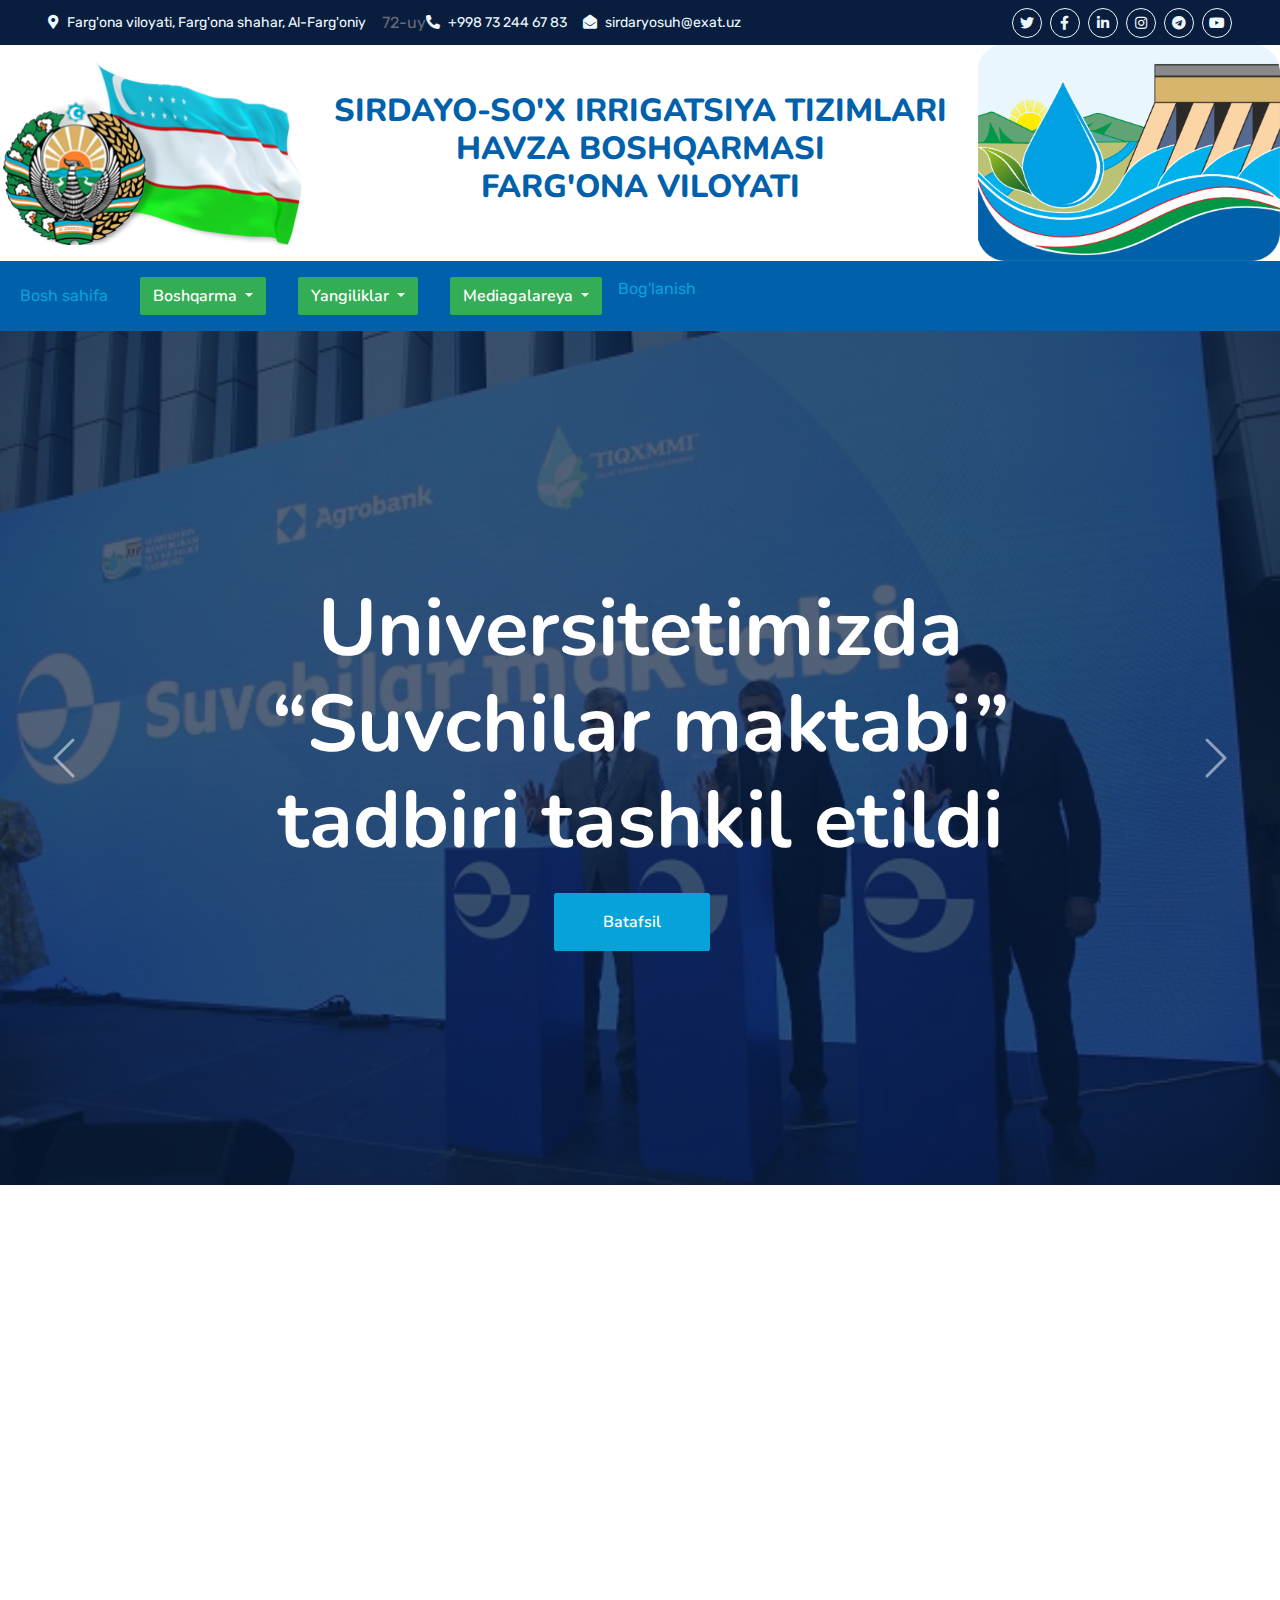
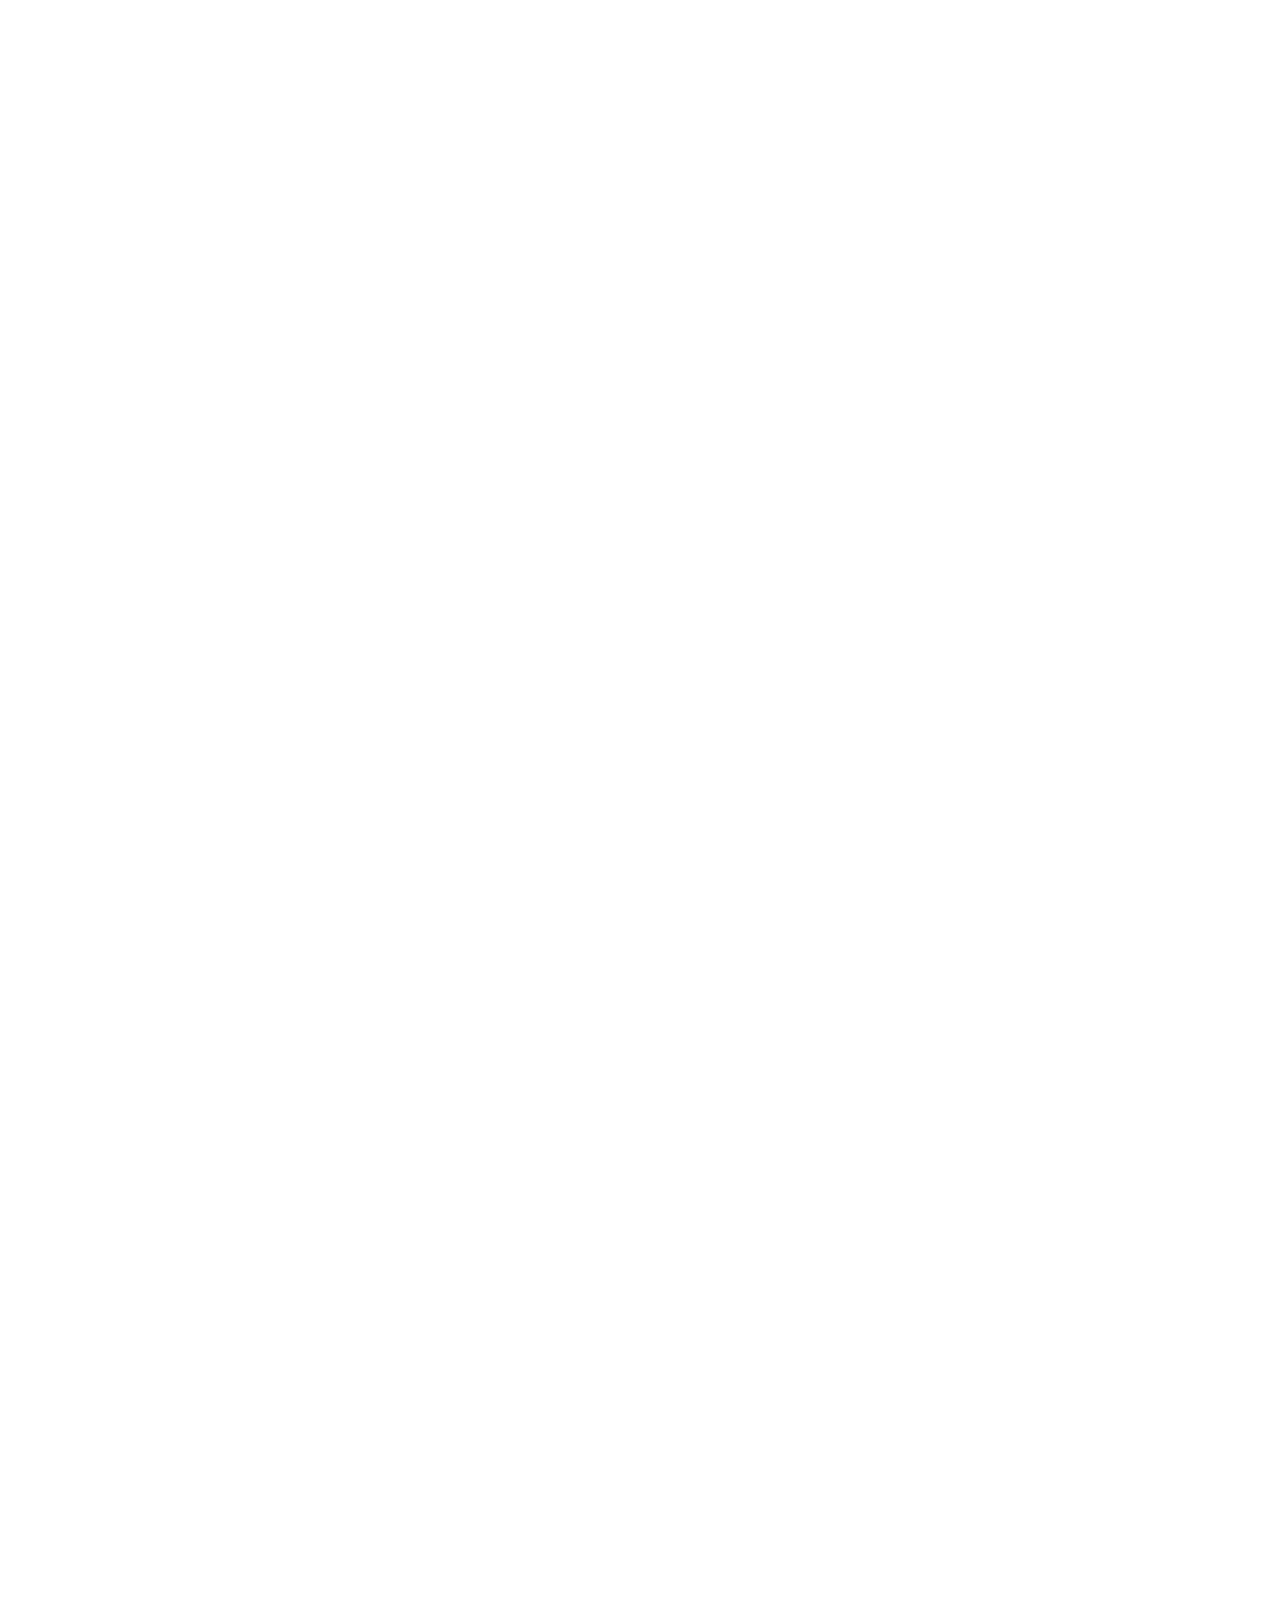
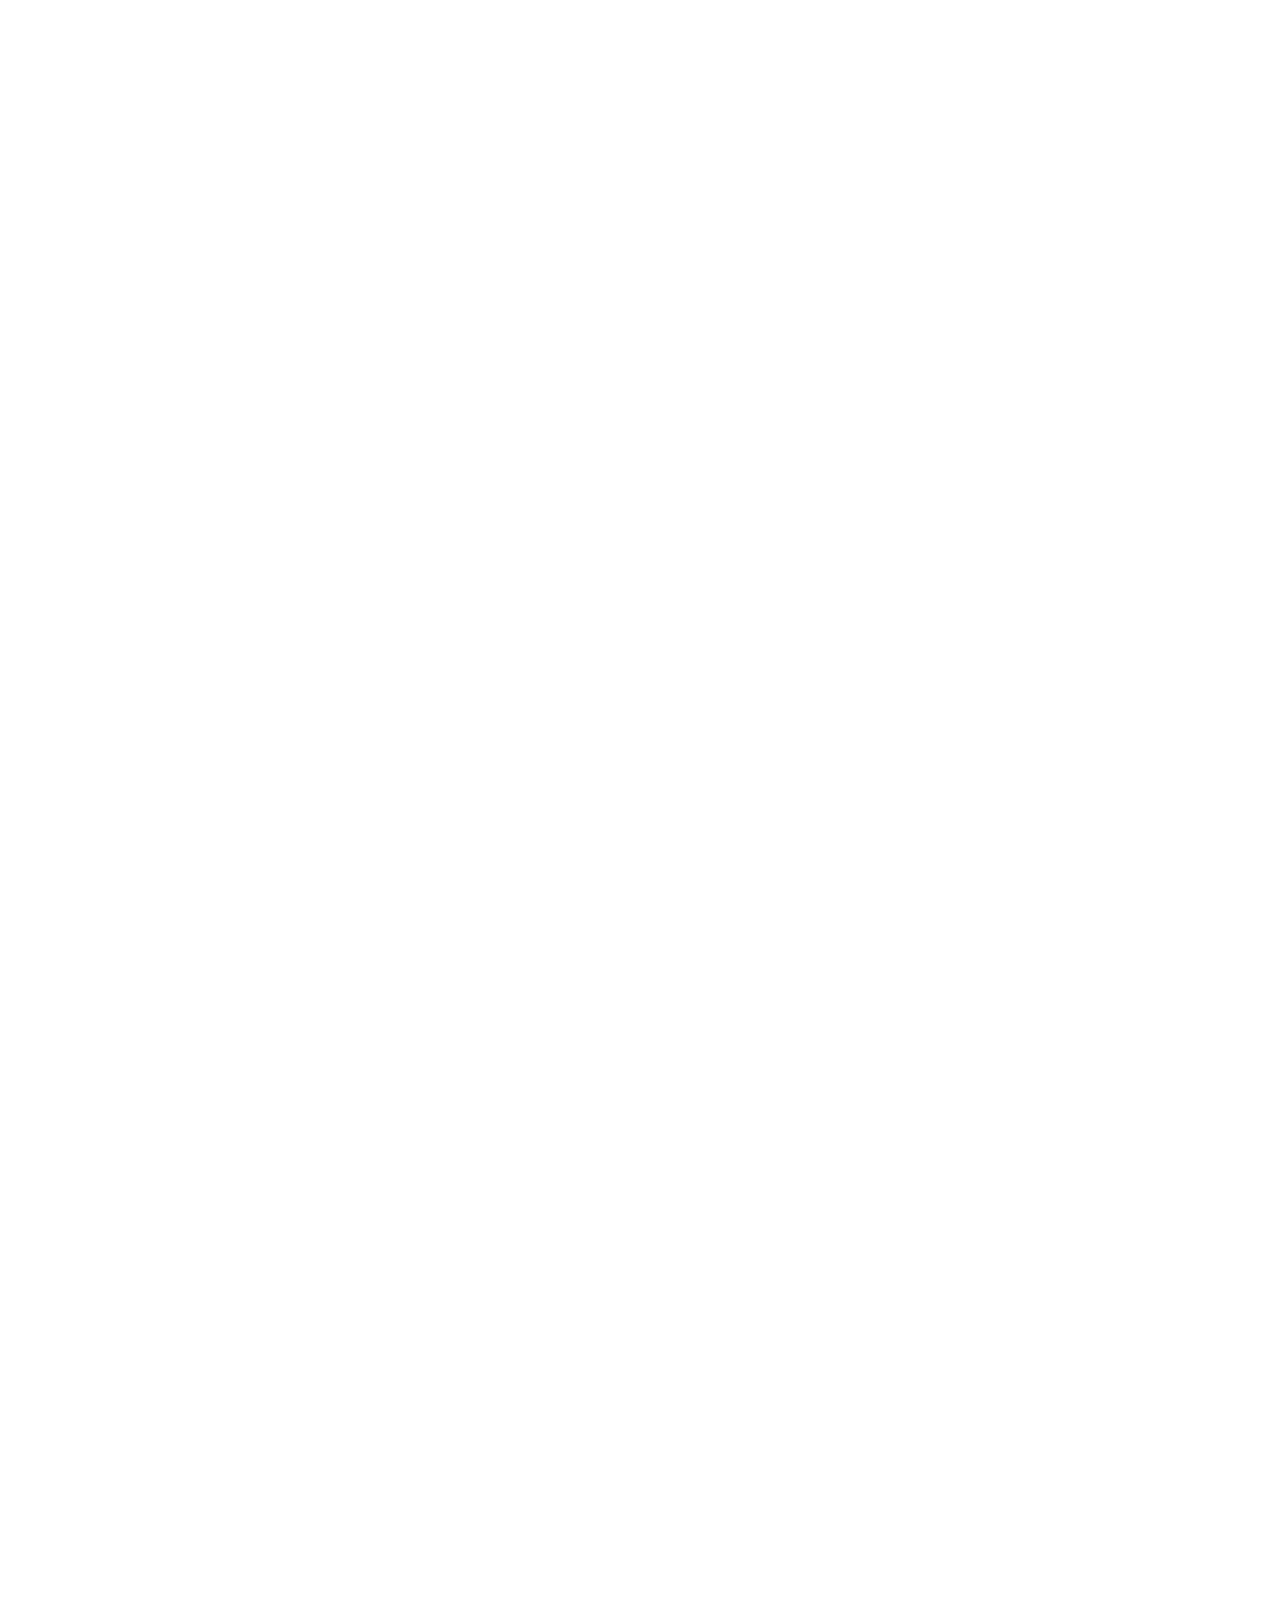
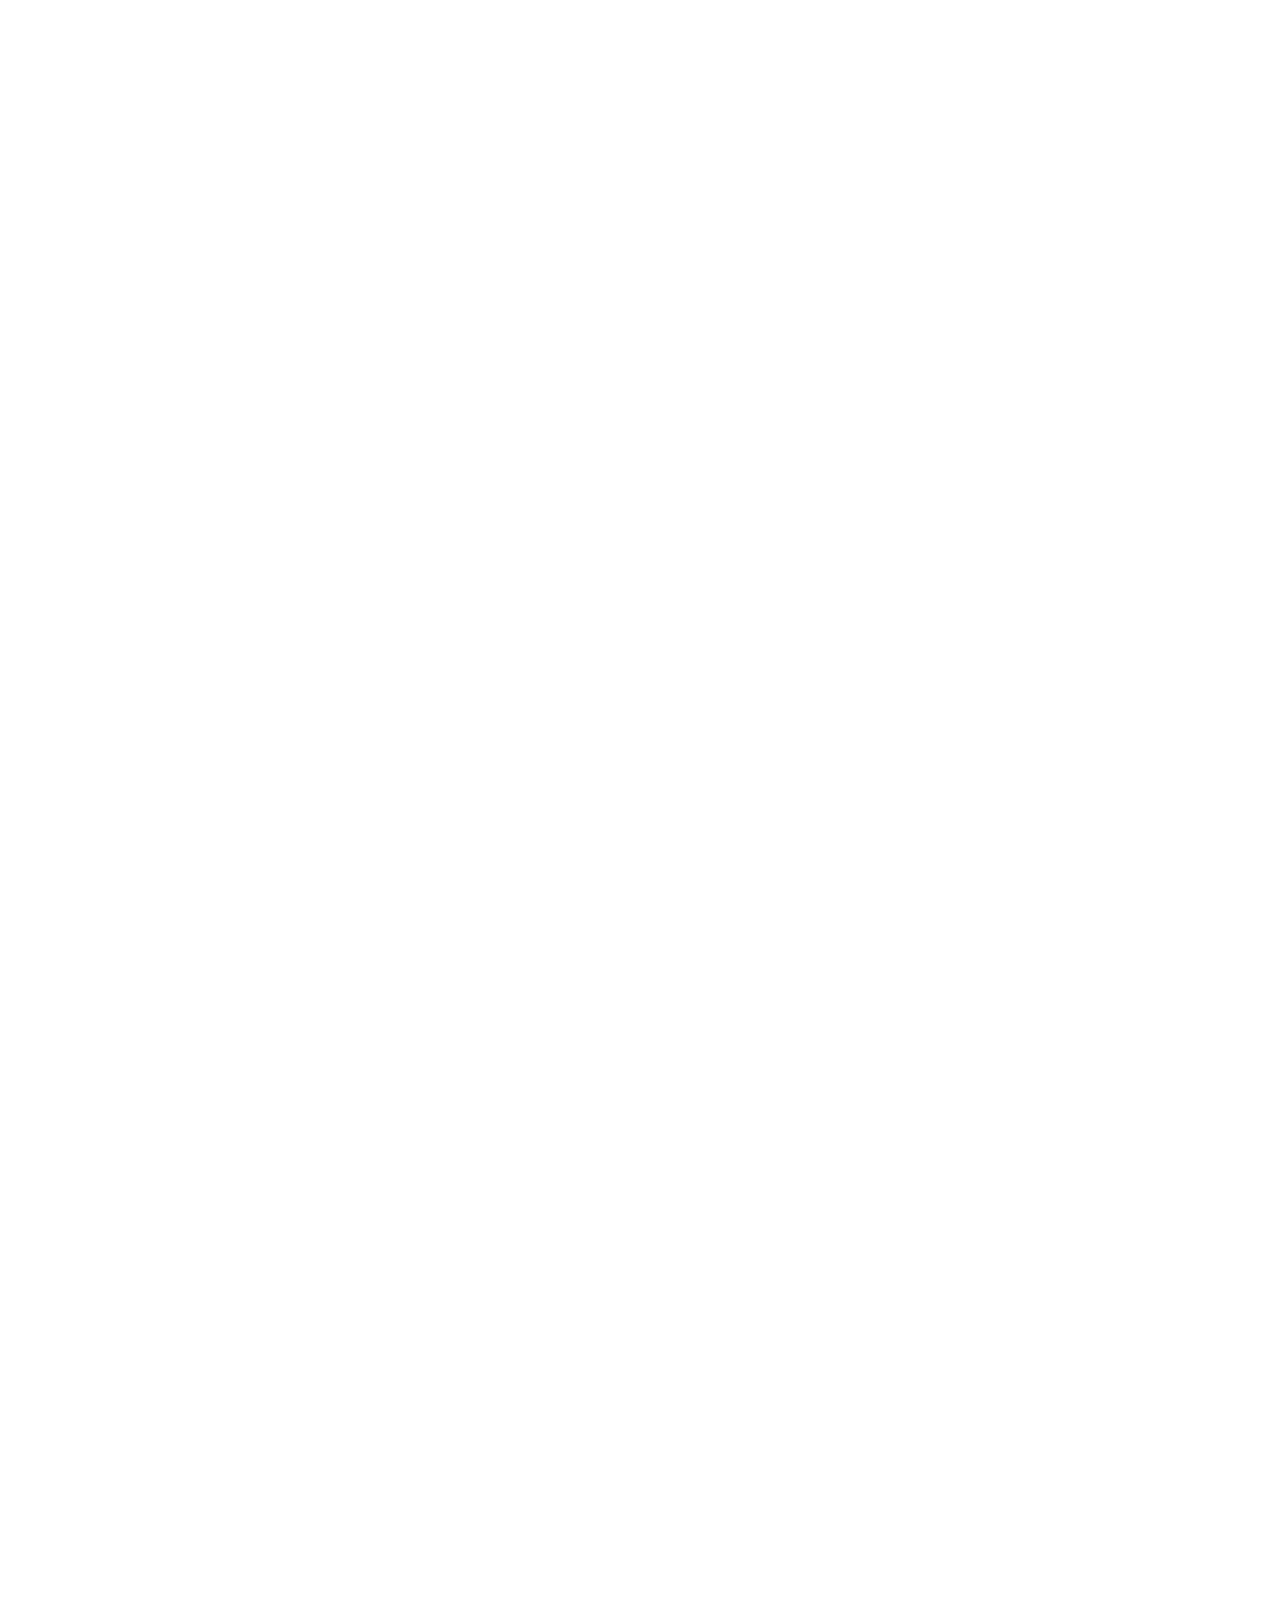
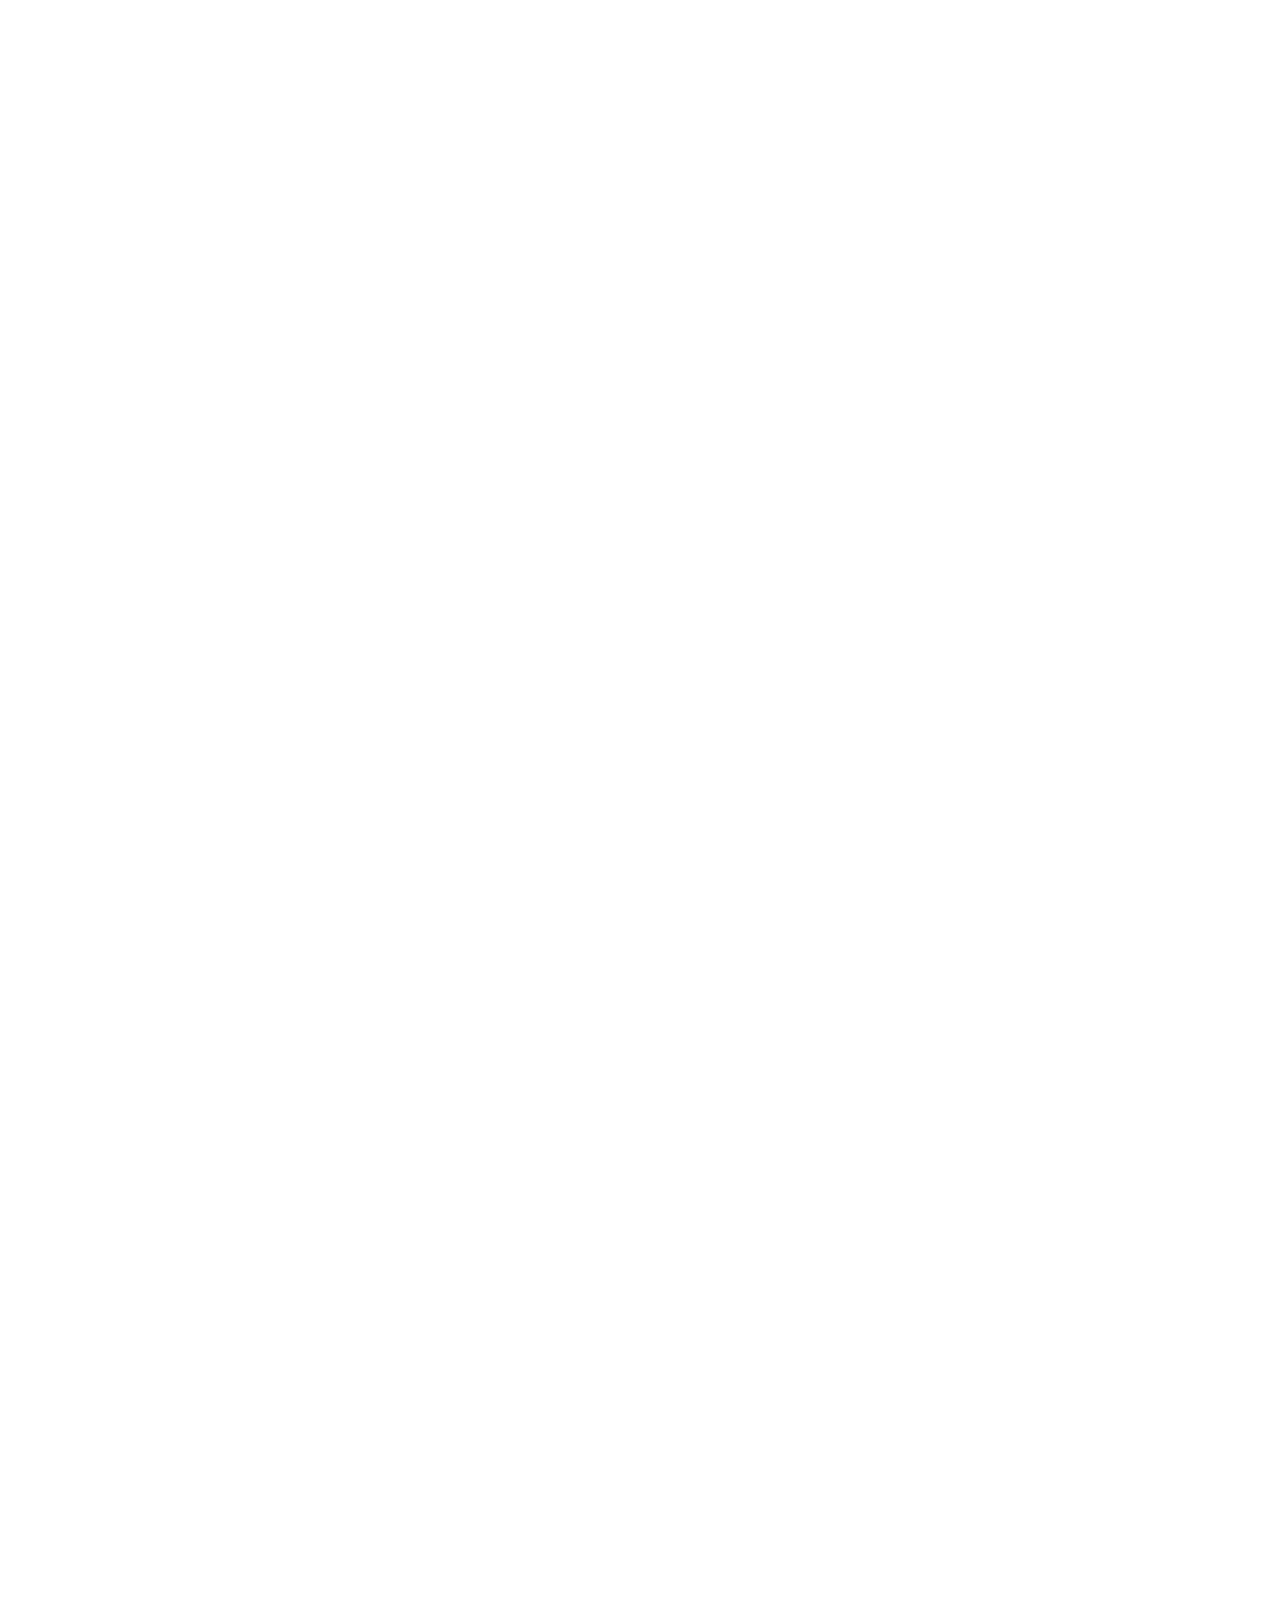
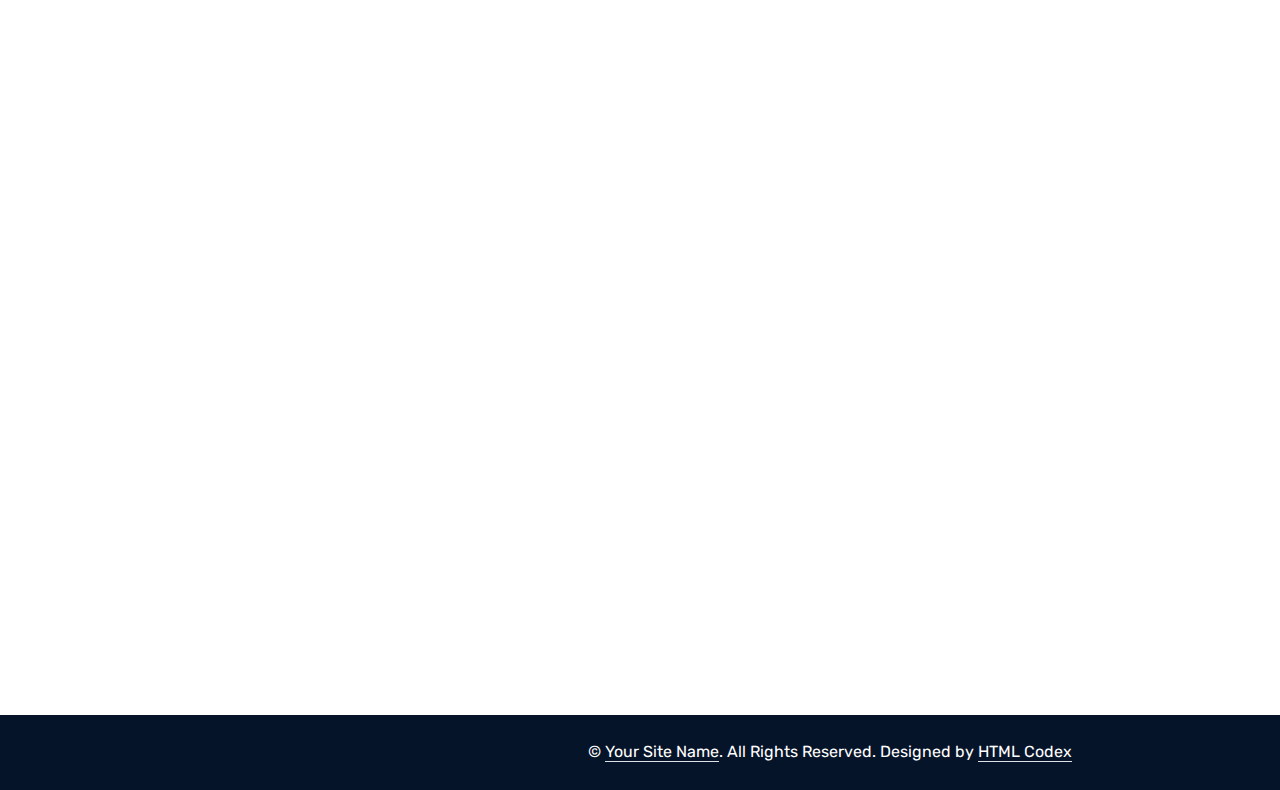
==== index.html @ 41206546 "first upload project files" ====
<!DOCTYPE html>
<html lang="en">

<head>
    <meta charset="utf-8">
    <title>Sirdaryo-So'x ITXB</title>
    <meta content="width=device-width, initial-scale=1.0" name="viewport">
    <meta content="Free HTML Templates" name="keywords">
    <meta content="Free HTML Templates" name="description">

    <!-- Favicon -->
    <link href="img/favicon.ico" rel="icon">

    <!-- Google Web Fonts -->
    <link rel="preconnect" href="https://fonts.googleapis.com">
    <link rel="preconnect" href="https://fonts.gstatic.com" crossorigin>
    <link
        href="https://fonts.googleapis.com/css2?family=Nunito:wght@400;600;700;800&family=Rubik:wght@400;500;600;700&display=swap"
        rel="stylesheet">

    <!-- Icon Font Stylesheet -->
    <link href="https://cdnjs.cloudflare.com/ajax/libs/font-awesome/5.10.0/css/all.min.css" rel="stylesheet">
    <link href="https://cdn.jsdelivr.net/npm/bootstrap-icons@1.4.1/font/bootstrap-icons.css" rel="stylesheet">

    <!-- Libraries Stylesheet -->
    <link href="lib/owlcarousel/assets/owl.carousel.min.css" rel="stylesheet">
    <link href="lib/animate/animate.min.css" rel="stylesheet">

    <!-- Customized Bootstrap Stylesheet -->
    <link href="css/bootstrap.min.css" rel="stylesheet">

    <!-- Template Stylesheet -->
    <link href="css/style.css" rel="stylesheet">
    <link rel="stylesheet" href="./css/extra.css">
</head>

<body>
    <!-- Spinner Start -->
    <div id="spinner"
        class="show bg-white position-fixed translate-middle w-100 vh-100 top-50 start-50 d-flex align-items-center justify-content-center">
        <div class="spinner"></div>
    </div>
    <!-- Spinner End -->


    <!-- Topbar Start -->
    <div class="container-fluid bg-dark px-5 d-none d-lg-block">
        <div class="row gx-0">
            <div class="col-lg-8 text-center text-lg-start mb-2 mb-lg-0">
                <div class="d-inline-flex align-items-center" style="height: 45px;">
                    <small class="me-3 text-light"><i class="fa fa-map-marker-alt me-2"></i>Farg'ona viloyati, Farg'ona
                        shahar, Al-Farg'oniy </small> 72-uy<small class="me-3 text-light"><i
                            class="fa fa-phone-alt me-2"></i>+998 73 244 67 83</small>
                    <small class="text-light"><i class="fa fa-envelope-open me-2"></i>sirdaryosuh@exat.uz</small>
                </div>
            </div>
            <div class="col-lg-4 text-center text-lg-end">
                <div class="d-inline-flex align-items-center" style="height: 45px;">
                    <a class="btn btn-sm btn-outline-light btn-sm-square rounded-circle me-2" href=""><i
                            class="fab fa-twitter fw-normal"></i></a>
                    <a class="btn btn-sm btn-outline-light btn-sm-square rounded-circle me-2" href=""><i
                            class="fab fa-facebook-f fw-normal"></i></a>
                    <a class="btn btn-sm btn-outline-light btn-sm-square rounded-circle me-2" href=""><i
                            class="fab fa-linkedin-in fw-normal"></i></a>
                    <a class="btn btn-sm btn-outline-light btn-sm-square rounded-circle me-2" href=""><i
                            class="fab fa-instagram fw-normal"></i></a>
                    <a class="btn btn-sm btn-outline-light btn-sm-square rounded-circle me-2" href=""><i
                            class="fab fa-telegram fw-normal"></i></a>
                    <a class="btn btn-sm btn-outline-light btn-sm-square rounded-circle" href=""><i
                            class="fab fa-youtube fw-normal"></i></a>

                </div>
            </div>
        </div>
    </div>
    <!-- Topbar End -->


    <!-- Navbar & Carousel Start -->
    <div class="container-fluid position-relative p-0">
        <div class="kirish row align-items-center">
            <img src="./img/flag_gerb_uz.png" class="logo-img col-2 col-md-3" alt="">
            <a class="col-8 col-md-6  d-flex justify-content-center align-items-center text-center h2 fw-bold "
                href="#">SIRDAYO-SO'X IRRIGATSIYA TIZIMLARI HAVZA BOSHQARMASI <br> FARG'ONA VILOYATI</a>
            <img src="./img/logo2.png" class="col-2 col-md-3" alt="">
        </div>
        <nav class="navbar navbar-expand-lg text-bg-dark">
            <div class="container-fluid">
                <button class="navbar-toggler text-bg-dark" type="button" data-bs-toggle="collapse"
                    data-bs-target="#navbarSupportedContent" aria-controls="navbarSupportedContent"
                    aria-expanded="false" aria-label="Toggle navigation">
                    <span class="navbar-toggler-icon text-bg-primary z-4"></span>
                </button>
                <div class="collapse navbar-collapse" id="navbarSupportedContent">
                    <ul class="navbar-nav justify-content-center me-auto mb-2 mb-lg-0">
                        <li class="nav-item  d-flex justify-content-center">
                            <a class="nav-link active  d-flex justify-content-center align-items-center"
                                aria-current="page" href="#">Bosh sahifa</a>
                        </li>
                        <li class="nav-item  d-flex align-items-center">
                            <a class="nav-link " href="#">
                                <div class="dropdown">
                                    <button class="btn btn-secondary dropdown-toggle" type="button"
                                        data-bs-toggle="dropdown" aria-expanded="false">
                                        Boshqarma
                                    </button>
                                    <ul class="dropdown-menu">
                                        <li><a class="dropdown-item" href="#">Boshqarma haqida</a></li>
                                        <li><a class="dropdown-item" href="#">Rahbariyat</a></li>
                                        <li><a class="dropdown-item" href="#">Boshqarma nizomi</a></li>
                                        <li><a class="dropdown-item" href="#">Tizim tashkilotlari</a></li>
                                    </ul>
                                </div>
                            </a>
                        </li>
                        <li class="nav-item  d-flex align-items-center">
                            <a class="nav-link " href="#">
                                <div class="dropdown">
                                    <button class="btn btn-secondary dropdown-toggle" type="button"
                                        data-bs-toggle="dropdown" aria-expanded="false">
                                        Yangiliklar
                                    </button>
                                    <ul class="dropdown-menu">
                                        <li><a class="dropdown-item" href="#">Axborot xizmati</a></li>
                                        <li><a class="dropdown-item" href="#">E'lonlar</a></li>

                                    </ul>
                                </div>
                            </a>
                        </li>
                        <li class="nav-item  d-flex align-items-center">
                            <a class="nav-link " href="#">
                                <div class="dropdown">
                                    <button class="btn btn-secondary dropdown-toggle" type="button"
                                        data-bs-toggle="dropdown" aria-expanded="false">
                                        Mediagalareya
                                    </button>
                                    <ul class="dropdown-menu">
                                        <li><a class="dropdown-item" href="#">Fotolar</a></li>
                                        <li><a class="dropdown-item" href="#">Videolar</a></li>
                                    </ul>
                                </div>
                            </a>
                        </li>

                        <li class="nav-item">
                            <a class="nav-link boglanish" data-bs-toggle="modal"
                                data-bs-target="#staticBackdrop">Bog'lanish</a>
                        </li>
                    </ul>
                    <!-- <form class="d-flex" role="search">
                  <input class="form-control me-2" type="search" placeholder="Search" aria-label="Search">
                  <button class="btn btn-outline-success" type="submit">Search</button>
                </form> -->
                </div>
            </div>
        </nav>
        <!-- Modal -->
        <div class="modal fade" id="staticBackdrop" data-bs-backdrop="static" data-bs-keyboard="false" tabindex="-1"
            aria-labelledby="staticBackdropLabel" aria-hidden="true">
            <div class="modal-dialog">
                <div class="modal-content">
                    <div class="modal-header">
                        <h1 class="modal-title fs-5" id="staticBackdropLabel">Malumot katakchalarini to'ldiring</h1>
                        <button type="button" class="btn-close" data-bs-dismiss="modal" aria-label="Close"></button>
                    </div>
                    <div class="modal-body">
                        <form>
                            <div class="fio mb-2">
                                <label for="fio" class="form-label">Ism, Familiyangiz</label>
                                <input type="text" name="fio" id="fio" class="form-control" placeholder="Alisher Nabiyev" required>
                            </div>
                            <div class="tel mb-2">
                                <label for="tel" class="form-label">Telefon nomer</label>
                                <input type="tel" name="tel" id="tel" class="form-control" placeholder="998901234567" required>
                            </div>
                            <div class="izoh mb-2">
                                <label for="izoh" class="form-label">Talab va takliflaringizni kiriting</label>
                                <textarea name="izoh" id="izoh" class="form-control" cols="30" rows="10"></textarea>
                            </div>
                        </form>
                    </div>
                    <div class="modal-footer">
                        <button type="button" class="btn btn-secondary" data-bs-dismiss="modal">Rad etish </button>
                        <button type="submit" class="btn btn-primary" data-bs-dismiss="modal">Jo'natish</button>
                    </div>
                </div>
            </div>
        </div>

        <div id="header-carousel" class="carousel slide carousel-fade" data-bs-ride="carousel">
            <div class="carousel-inner">
                <div class="carousel-item active">
                    <img class="w-100" src="img/banner4.jpg" alt="Image">
                    <div class="carousel-caption d-flex flex-column align-items-center justify-content-center">
                        <div class="p-3" style="max-width: 900px;">
                            <h5 class="text-white text-uppercase mb-3 animated slideInDown"></h5>
                            <h3 class="display-1 text-white mb-md-4 animated zoomIn">Universitetimizda “Suvchilar maktabi” tadbiri tashkil etildi</h3>
                            <a href="https://tiiame.uz/oz/content/universitetimizda-suvchilar-maktabi-tadbiri-tashkil-etildi" class="btn btn-primary py-md-3 px-md-5 me-3 animated slideInLeft">
                                Batafsil</a>
                            
                        </div>
                    </div>
                </div>
                <div class="carousel-item">
                    <img class="w-100" src="img/banner5.jpg" alt="Image">
                    <div class="carousel-caption d-flex flex-column align-items-center justify-content-center">
                        <div class="p-3" style="max-width: 900px;">
                            <h5 class="text-white text-uppercase mb-3 animated slideInDown"></h5>
                            <h3 class="display-1 text-white mb-md-4 animated zoomIn">Toshkent viloyatida “Suvchilar maktabi” loyihasiga bag‘ishlangan matbuot anjumani va press-tur bo‘lib o‘tdi</h3>
                            <a href="https://daryo.uz/2023/10/05/toshkent-viloyatida-suvchilar-maktabi-loyihasiga-bagishlangan-matbuot-anjumani-va-press-tur-bolib-otdi" class="btn btn-primary py-md-3 px-md-5 me-3 animated slideInLeft">
                                Batafsil</a>
                            
                        </div>
                    </div>
                </div>
                <div class="carousel-item">
                    <img class="w-100" src="img/yashilmakon.png" alt="Image">
                    <div class="carousel-caption d-flex flex-column align-items-center justify-content-center">
                        <div class="p-3" style="max-width: 900px;">
                            <h5 class="text-white text-uppercase mb-3 animated slideInDown"></h5>
                            <h3 class="display-1 text-white mb-md-4 animated zoomIn"></h3>
                            <a href="https://milliyofis.uz/newsShow/155" class="btn btn-primary py-md-3 px-md-5 me-3 animated slideInLeft">
                                Batafsil</a>
                            
                        </div>
                    </div>
                </div>
                
            </div>
            <button class="carousel-control-prev" type="button" data-bs-target="#header-carousel" data-bs-slide="prev">
                <span class="carousel-control-prev-icon" aria-hidden="true"></span>
                <span class="visually-hidden">Previous</span>
            </button>
            <button class="carousel-control-next" type="button" data-bs-target="#header-carousel" data-bs-slide="next">
                <span class="carousel-control-next-icon" aria-hidden="true"></span>
                <span class="visually-hidden">Next</span>
            </button>
        </div>
    </div>
    <!-- Navbar & Carousel End -->


    <!-- Full Screen Search Start -->
    <div class="modal fade" id="searchModal" tabindex="-1">
        <div class="modal-dialog modal-fullscreen">
            <div class="modal-content" style="background: rgba(9, 30, 62, .7);">
                <div class="modal-header border-0">
                    <button type="button" class="btn bg-white btn-close" data-bs-dismiss="modal"
                        aria-label="Close"></button>
                </div>
                <div class="modal-body d-flex align-items-center justify-content-center">
                    <div class="input-group" style="max-width: 600px;">
                        <input type="text" class="form-control bg-transparent border-primary p-3"
                            placeholder="Type search keyword">
                        <button class="btn btn-primary px-4"><i class="bi bi-search"></i></button>
                    </div>
                </div>
            </div>
        </div>
    </div>
    <!-- Full Screen Search End -->


    <!-- Facts Start -->
    <div class="container-fluid facts py-5 pt-lg-0">
        <div class="container py-5 pt-lg-0">
            <div class="row gx-0">
                <div class="col-lg-4 wow zoomIn" data-wow-delay="0.1s">
                    <div class="bg-primary shadow d-flex align-items-center justify-content-center p-4"
                        style="height: 150px;">
                        <div class="bg-white d-flex align-items-center justify-content-center rounded mb-2"
                            style="width: 60px; height: 60px;">
                            <i class="fa fa-users text-primary"></i>
                        </div>
                        <div class="ps-4">
                            <h5 class="text-white mb-0">Xodimlar</h5>
                            <h1 class="text-white mb-0" data-toggle="counter-up">654</h1>
                        </div>
                    </div>
                </div>
                <div class="col-lg-4 wow zoomIn" data-wow-delay="0.3s">
                    <div class="bg-light shadow d-flex align-items-center justify-content-center p-4"
                        style="height: 150px;">
                        <div class="bg-primary d-flex align-items-center justify-content-center rounded mb-2"
                            style="width: 60px; height: 60px;">
                            <i class="fa fa-check text-white"></i>
                        </div>
                        <div class="ps-4">
                            <h5 class="text-primary mb-0">Tashkilotlar va tumanlar</h5>
                            <h1 class="mb-0" data-toggle="counter-up">19</h1>
                        </div>
                    </div>
                </div>
                <div class="col-lg-4 wow zoomIn" data-wow-delay="0.6s">
                    <div class="bg-primary shadow d-flex align-items-center justify-content-center p-4"
                        style="height: 150px;">
                        <div class="bg-white d-flex align-items-center justify-content-center rounded mb-2"
                            style="width: 60px; height: 60px;">
                            <i class="fa fa-award text-primary"></i>
                        </div>
                        <div class="ps-4">
                            <h5 class="text-white mb-0">Ko'rib chiqilgan murojatlar</h5>
                            <h1 class="text-white mb-0" data-toggle="counter-up">345</h1>
                        </div>
                    </div>
                </div>
            </div>
        </div>
    </div>
    <!-- Facts Start -->


    <!-- About Start -->
    <div class="container-fluid py-5 wow fadeInUp" data-wow-delay="0.1s">
        <div class="container py-5">
            <div class="row g-5">
                <div class="col-lg-7">
                    <div class="section-title position-relative pb-3 mb-5">
                        <h5 class="fw-bold text-primary text-uppercase">Biz haqimizda</h5>
                        <h1 class="mb-0">O'ZBEKISTON RESPUBLIKASI SUV XO'JALIGI VAZIRLIGI SIRDARYO-SO'X IRRIGATSIYA TIZIMLARI HAVZA BOSHQARMASI FARG'ONA VILOYATI</h1>
                    </div>
                    <p class="mb-4">Sirdaryo-So‘x irrigatsiya tizimlari havza boshqarmasi

                        Boshliq: Tursunov Faxriddin Sultonovich
                        
                        Telefon: (73) 244-67-86
                        
                        E-mail: fv.havza@minwater.uz
                        
                        Qabul kunlari: har dushanba kuni soat 10:00 dan 12:00 gacha
                        
                        Manzil: Farg‘ona sh., Al-Farg‘oniy k., 72-uy
                        </p>
                    <div class="row g-0 mb-3">
                        <div class="col-sm-6 wow zoomIn" data-wow-delay="0.2s">
                            <h5 class="mb-3"><i class="fa fa-check text-primary me-3"></i>
                                <b>Ish kunlari</b>
                                <br>
                                <span>Dushanba-Juma</span>
                            </h5>
                            <h5 class="mb-3"><i class="fa fa-check text-primary me-3"></i>
                                <b>Ish vaqti</b>
                                <br>
                                <span>8:00-17:00</span>

                            </h5>
                        </div>
                        <div class="col-sm-6 wow zoomIn" data-wow-delay="0.4s">
                            <h5 class="mb-3"><i class="fa fa-check text-primary me-3"></i>
                                <b>Tushlik vaqti</b>
                                <br>
                                <span>12:00-13:00</span>
                            </h5>
                            <h5 class="mb-3"><i class="fa fa-check text-primary me-3"></i>
                                <b>Dam olish kunlari</b>
                                <br>
                                <span>Shanba, Yakshanba</span>
                            </h5>
                        </div>
                    </div>
                    <div class="d-flex align-items-center mb-4 wow fadeIn" data-wow-delay="0.6s">
                        <div class="bg-primary d-flex align-items-center justify-content-center rounded"
                            style="width: 60px; height: 60px;">
                            <i class="fa fa-phone-alt text-white"></i>
                        </div>
                        <div class="ps-4">
                            <h5 class="mb-2">Murojat uchun telefon</h5>
                            <h4 class="text-primary mb-0">+998 (73) 244-67-86</h4>
                        </div>
                    </div>
                    <a href="quote.html" class="btn btn-primary py-3 px-5 mt-3 wow zoomIn" data-bs-toggle="modal"
                    data-bs-target="#staticBackdrop" data-wow-delay="0.9s">Murojatlarni yo'llash</a>
                </div>
                <div class="col-lg-5" style="min-height: 500px;">
                    <div class="position-relative h-100">
                        <img class="position-absolute w-100 h-100 rounded wow zoomIn" data-wow-delay="0.9s"
                            src="img/irrigatsiya.webp" style="object-fit: cover;">
                    </div>
                </div>
            </div>
        </div>
    </div>
    <!-- About End -->


    <!-- Features Start -->
    <div class="container-fluid py-5 wow fadeInUp" data-wow-delay="0.1s">
        <div class="container py-5">
            <div class="section-title text-center position-relative pb-3 mb-5 mx-auto" style="max-width: 600px;">
                <h5 class="fw-bold text-primary text-uppercase">Why Choose Us</h5>
                <h1 class="mb-0">We Are Here to Grow Your Business Exponentially</h1>
            </div>
            <div class="row g-5">
                <div class="col-lg-4">
                    <div class="row g-5">
                        <div class="col-12 wow zoomIn" data-wow-delay="0.2s">
                            <div class="bg-primary rounded d-flex align-items-center justify-content-center mb-3"
                                style="width: 60px; height: 60px;">
                                <i class="fa fa-cubes text-white"></i>
                            </div>
                            <h4>Best In Industry</h4>
                            <p class="mb-0">Magna sea eos sit dolor, ipsum amet lorem diam dolor eos et diam dolor</p>
                        </div>
                        <div class="col-12 wow zoomIn" data-wow-delay="0.6s">
                            <div class="bg-primary rounded d-flex align-items-center justify-content-center mb-3"
                                style="width: 60px; height: 60px;">
                                <i class="fa fa-award text-white"></i>
                            </div>
                            <h4>Award Winning</h4>
                            <p class="mb-0">Magna sea eos sit dolor, ipsum amet lorem diam dolor eos et diam dolor</p>
                        </div>
                    </div>
                </div>
                <div class="col-lg-4  wow zoomIn" data-wow-delay="0.9s" style="min-height: 350px;">
                    <div class="position-relative h-100">
                        <img class="position-absolute w-100 h-100 rounded wow zoomIn" data-wow-delay="0.1s"
                            src="img/feature.jpg" style="object-fit: cover;">
                    </div>
                </div>
                <div class="col-lg-4">
                    <div class="row g-5">
                        <div class="col-12 wow zoomIn" data-wow-delay="0.4s">
                            <div class="bg-primary rounded d-flex align-items-center justify-content-center mb-3"
                                style="width: 60px; height: 60px;">
                                <i class="fa fa-users-cog text-white"></i>
                            </div>
                            <h4>Professional Staff</h4>
                            <p class="mb-0">Magna sea eos sit dolor, ipsum amet lorem diam dolor eos et diam dolor</p>
                        </div>
                        <div class="col-12 wow zoomIn" data-wow-delay="0.8s">
                            <div class="bg-primary rounded d-flex align-items-center justify-content-center mb-3"
                                style="width: 60px; height: 60px;">
                                <i class="fa fa-phone-alt text-white"></i>
                            </div>
                            <h4>24/7 Support</h4>
                            <p class="mb-0">Magna sea eos sit dolor, ipsum amet lorem diam dolor eos et diam dolor</p>
                        </div>
                    </div>
                </div>
            </div>
        </div>
    </div>
    <!-- Features Start -->


    <!-- Service Start -->
    <div class="container-fluid py-5 wow fadeInUp" data-wow-delay="0.1s">
        <div class="container py-5">
            <div class="section-title text-center position-relative pb-3 mb-5 mx-auto" style="max-width: 600px;">
                <h5 class="fw-bold text-primary text-uppercase">Our Services</h5>
                <h1 class="mb-0">Custom IT Solutions for Your Successful Business</h1>
            </div>
            <div class="row g-5">
                <div class="col-lg-4 col-md-6 wow zoomIn" data-wow-delay="0.3s">
                    <div
                        class="service-item bg-light rounded d-flex flex-column align-items-center justify-content-center text-center">
                        <div class="service-icon">
                            <i class="fa fa-shield-alt text-white"></i>
                        </div>
                        <h4 class="mb-3">Cyber Security</h4>
                        <p class="m-0">Amet justo dolor lorem kasd amet magna sea stet eos vero lorem ipsum dolore sed
                        </p>
                        <a class="btn btn-lg btn-primary rounded" href="">
                            <i class="bi bi-arrow-right"></i>
                        </a>
                    </div>
                </div>
                <div class="col-lg-4 col-md-6 wow zoomIn" data-wow-delay="0.6s">
                    <div
                        class="service-item bg-light rounded d-flex flex-column align-items-center justify-content-center text-center">
                        <div class="service-icon">
                            <i class="fa fa-chart-pie text-white"></i>
                        </div>
                        <h4 class="mb-3">Data Analytics</h4>
                        <p class="m-0">Amet justo dolor lorem kasd amet magna sea stet eos vero lorem ipsum dolore sed
                        </p>
                        <a class="btn btn-lg btn-primary rounded" href="">
                            <i class="bi bi-arrow-right"></i>
                        </a>
                    </div>
                </div>
                <div class="col-lg-4 col-md-6 wow zoomIn" data-wow-delay="0.9s">
                    <div
                        class="service-item bg-light rounded d-flex flex-column align-items-center justify-content-center text-center">
                        <div class="service-icon">
                            <i class="fa fa-code text-white"></i>
                        </div>
                        <h4 class="mb-3">Web Development</h4>
                        <p class="m-0">Amet justo dolor lorem kasd amet magna sea stet eos vero lorem ipsum dolore sed
                        </p>
                        <a class="btn btn-lg btn-primary rounded" href="">
                            <i class="bi bi-arrow-right"></i>
                        </a>
                    </div>
                </div>
                <div class="col-lg-4 col-md-6 wow zoomIn" data-wow-delay="0.3s">
                    <div
                        class="service-item bg-light rounded d-flex flex-column align-items-center justify-content-center text-center">
                        <div class="service-icon">
                            <i class="fab fa-android text-white"></i>
                        </div>
                        <h4 class="mb-3">Apps Development</h4>
                        <p class="m-0">Amet justo dolor lorem kasd amet magna sea stet eos vero lorem ipsum dolore sed
                        </p>
                        <a class="btn btn-lg btn-primary rounded" href="">
                            <i class="bi bi-arrow-right"></i>
                        </a>
                    </div>
                </div>
                <div class="col-lg-4 col-md-6 wow zoomIn" data-wow-delay="0.6s">
                    <div
                        class="service-item bg-light rounded d-flex flex-column align-items-center justify-content-center text-center">
                        <div class="service-icon">
                            <i class="fa fa-search text-white"></i>
                        </div>
                        <h4 class="mb-3">SEO Optimization</h4>
                        <p class="m-0">Amet justo dolor lorem kasd amet magna sea stet eos vero lorem ipsum dolore sed
                        </p>
                        <a class="btn btn-lg btn-primary rounded" href="">
                            <i class="bi bi-arrow-right"></i>
                        </a>
                    </div>
                </div>
                <div class="col-lg-4 col-md-6 wow zoomIn" data-wow-delay="0.9s">
                    <div
                        class="position-relative bg-primary rounded h-100 d-flex flex-column align-items-center justify-content-center text-center p-5">
                        <h3 class="text-white mb-3">Call Us For Quote</h3>
                        <p class="text-white mb-3">Clita ipsum magna kasd rebum at ipsum amet dolor justo dolor est
                            magna stet eirmod</p>
                        <h2 class="text-white mb-0">+012 345 6789</h2>
                    </div>
                </div>
            </div>
        </div>
    </div>
    <!-- Service End -->


    <!-- Pricing Plan Start -->
    <div class="container-fluid py-5 wow fadeInUp" data-wow-delay="0.1s">
        <div class="container py-5">
            <div class="section-title text-center position-relative pb-3 mb-5 mx-auto" style="max-width: 600px;">
                <h5 class="fw-bold text-primary text-uppercase">Pricing Plans</h5>
                <h1 class="mb-0">We are Offering Competitive Prices for Our Clients</h1>
            </div>
            <div class="row g-0">
                <div class="col-lg-4 wow slideInUp" data-wow-delay="0.6s">
                    <div class="bg-light rounded">
                        <div class="border-bottom py-4 px-5 mb-4">
                            <h4 class="text-primary mb-1">Basic Plan</h4>
                            <small class="text-uppercase">For Small Size Business</small>
                        </div>
                        <div class="p-5 pt-0">
                            <h1 class="display-5 mb-3">
                                <small class="align-top"
                                    style="font-size: 22px; line-height: 45px;">$</small>49.00<small
                                    class="align-bottom" style="font-size: 16px; line-height: 40px;">/ Month</small>
                            </h1>
                            <div class="d-flex justify-content-between mb-3"><span>HTML5 & CSS3</span><i
                                    class="fa fa-check text-primary pt-1"></i></div>
                            <div class="d-flex justify-content-between mb-3"><span>Bootstrap v5</span><i
                                    class="fa fa-check text-primary pt-1"></i></div>
                            <div class="d-flex justify-content-between mb-3"><span>Responsive Layout</span><i
                                    class="fa fa-times text-danger pt-1"></i></div>
                            <div class="d-flex justify-content-between mb-2"><span>Cross-browser Support</span><i
                                    class="fa fa-times text-danger pt-1"></i></div>
                            <a href="" class="btn btn-primary py-2 px-4 mt-4">Order Now</a>
                        </div>
                    </div>
                </div>
                <div class="col-lg-4 wow slideInUp" data-wow-delay="0.3s">
                    <div class="bg-white rounded shadow position-relative" style="z-index: 1;">
                        <div class="border-bottom py-4 px-5 mb-4">
                            <h4 class="text-primary mb-1">Standard Plan</h4>
                            <small class="text-uppercase">For Medium Size Business</small>
                        </div>
                        <div class="p-5 pt-0">
                            <h1 class="display-5 mb-3">
                                <small class="align-top"
                                    style="font-size: 22px; line-height: 45px;">$</small>99.00<small
                                    class="align-bottom" style="font-size: 16px; line-height: 40px;">/ Month</small>
                            </h1>
                            <div class="d-flex justify-content-between mb-3"><span>HTML5 & CSS3</span><i
                                    class="fa fa-check text-primary pt-1"></i></div>
                            <div class="d-flex justify-content-between mb-3"><span>Bootstrap v5</span><i
                                    class="fa fa-check text-primary pt-1"></i></div>
                            <div class="d-flex justify-content-between mb-3"><span>Responsive Layout</span><i
                                    class="fa fa-check text-primary pt-1"></i></div>
                            <div class="d-flex justify-content-between mb-2"><span>Cross-browser Support</span><i
                                    class="fa fa-times text-danger pt-1"></i></div>
                            <a href="" class="btn btn-primary py-2 px-4 mt-4">Order Now</a>
                        </div>
                    </div>
                </div>
                <div class="col-lg-4 wow slideInUp" data-wow-delay="0.9s">
                    <div class="bg-light rounded">
                        <div class="border-bottom py-4 px-5 mb-4">
                            <h4 class="text-primary mb-1">Advanced Plan</h4>
                            <small class="text-uppercase">For Large Size Business</small>
                        </div>
                        <div class="p-5 pt-0">
                            <h1 class="display-5 mb-3">
                                <small class="align-top"
                                    style="font-size: 22px; line-height: 45px;">$</small>149.00<small
                                    class="align-bottom" style="font-size: 16px; line-height: 40px;">/ Month</small>
                            </h1>
                            <div class="d-flex justify-content-between mb-3"><span>HTML5 & CSS3</span><i
                                    class="fa fa-check text-primary pt-1"></i></div>
                            <div class="d-flex justify-content-between mb-3"><span>Bootstrap v5</span><i
                                    class="fa fa-check text-primary pt-1"></i></div>
                            <div class="d-flex justify-content-between mb-3"><span>Responsive Layout</span><i
                                    class="fa fa-check text-primary pt-1"></i></div>
                            <div class="d-flex justify-content-between mb-2"><span>Cross-browser Support</span><i
                                    class="fa fa-check text-primary pt-1"></i></div>
                            <a href="" class="btn btn-primary py-2 px-4 mt-4">Order Now</a>
                        </div>
                    </div>
                </div>
            </div>
        </div>
    </div>
    <!-- Pricing Plan End -->


    <!-- Quote Start -->
    <div class="container-fluid py-5 wow fadeInUp" data-wow-delay="0.1s">
        <div class="container py-5">
            <div class="row g-5">
                <div class="col-lg-7">
                    <div class="section-title position-relative pb-3 mb-5">
                        <h5 class="fw-bold text-primary text-uppercase">Request A Quote</h5>
                        <h1 class="mb-0">Need A Free Quote? Please Feel Free to Contact Us</h1>
                    </div>
                    <div class="row gx-3">
                        <div class="col-sm-6 wow zoomIn" data-wow-delay="0.2s">
                            <h5 class="mb-4"><i class="fa fa-reply text-primary me-3"></i>Reply within 24 hours</h5>
                        </div>
                        <div class="col-sm-6 wow zoomIn" data-wow-delay="0.4s">
                            <h5 class="mb-4"><i class="fa fa-phone-alt text-primary me-3"></i>24 hrs telephone support
                            </h5>
                        </div>
                    </div>
                    <p class="mb-4">Eirmod sed tempor lorem ut dolores. Aliquyam sit sadipscing kasd ipsum. Dolor ea et
                        dolore et at sea ea at dolor, justo ipsum duo rebum sea invidunt voluptua. Eos vero eos vero ea
                        et dolore eirmod et. Dolores diam duo invidunt lorem. Elitr ut dolores magna sit. Sea dolore
                        sanctus sed et. Takimata takimata sanctus sed.</p>
                    <div class="d-flex align-items-center mt-2 wow zoomIn" data-wow-delay="0.6s">
                        <div class="bg-primary d-flex align-items-center justify-content-center rounded"
                            style="width: 60px; height: 60px;">
                            <i class="fa fa-phone-alt text-white"></i>
                        </div>
                        <div class="ps-4">
                            <h5 class="mb-2">Call to ask any question</h5>
                            <h4 class="text-primary mb-0">+012 345 6789</h4>
                        </div>
                    </div>
                </div>
                <div class="col-lg-5">
                    <div class="bg-primary rounded h-100 d-flex align-items-center p-5 wow zoomIn"
                        data-wow-delay="0.9s">
                        <form>
                            <div class="row g-3">
                                <div class="col-xl-12">
                                    <input type="text" class="form-control bg-light border-0" placeholder="Your Name"
                                        style="height: 55px;">
                                </div>
                                <div class="col-12">
                                    <input type="email" class="form-control bg-light border-0" placeholder="Your Email"
                                        style="height: 55px;">
                                </div>
                                <div class="col-12">
                                    <select class="form-select bg-light border-0" style="height: 55px;">
                                        <option selected>Select A Service</option>
                                        <option value="1">Service 1</option>
                                        <option value="2">Service 2</option>
                                        <option value="3">Service 3</option>
                                    </select>
                                </div>
                                <div class="col-12">
                                    <textarea class="form-control bg-light border-0" rows="3"
                                        placeholder="Message"></textarea>
                                </div>
                                <div class="col-12">
                                    <button class="btn btn-dark w-100 py-3" type="submit">Request A Quote</button>
                                </div>
                            </div>
                        </form>
                    </div>
                </div>
            </div>
        </div>
    </div>
    <!-- Quote End -->


    <!-- Testimonial Start -->
    <div class="container-fluid py-5 wow fadeInUp" data-wow-delay="0.1s">
        <div class="container py-5">
            <div class="section-title text-center position-relative pb-3 mb-4 mx-auto" style="max-width: 600px;">
                <h5 class="fw-bold text-primary text-uppercase">Testimonial</h5>
                <h1 class="mb-0">What Our Clients Say About Our Digital Services</h1>
            </div>
            <div class="owl-carousel testimonial-carousel wow fadeInUp" data-wow-delay="0.6s">
                <div class="testimonial-item bg-light my-4">
                    <div class="d-flex align-items-center border-bottom pt-5 pb-4 px-5">
                        <img class="img-fluid rounded" src="img/testimonial-1.jpg" style="width: 60px; height: 60px;">
                        <div class="ps-4">
                            <h4 class="text-primary mb-1">Client Name</h4>
                            <small class="text-uppercase">Profession</small>
                        </div>
                    </div>
                    <div class="pt-4 pb-5 px-5">
                        Dolor et eos labore, stet justo sed est sed. Diam sed sed dolor stet amet eirmod eos labore diam
                    </div>
                </div>
                <div class="testimonial-item bg-light my-4">
                    <div class="d-flex align-items-center border-bottom pt-5 pb-4 px-5">
                        <img class="img-fluid rounded" src="img/testimonial-2.jpg" style="width: 60px; height: 60px;">
                        <div class="ps-4">
                            <h4 class="text-primary mb-1">Client Name</h4>
                            <small class="text-uppercase">Profession</small>
                        </div>
                    </div>
                    <div class="pt-4 pb-5 px-5">
                        Dolor et eos labore, stet justo sed est sed. Diam sed sed dolor stet amet eirmod eos labore diam
                    </div>
                </div>
                <div class="testimonial-item bg-light my-4">
                    <div class="d-flex align-items-center border-bottom pt-5 pb-4 px-5">
                        <img class="img-fluid rounded" src="img/testimonial-3.jpg" style="width: 60px; height: 60px;">
                        <div class="ps-4">
                            <h4 class="text-primary mb-1">Client Name</h4>
                            <small class="text-uppercase">Profession</small>
                        </div>
                    </div>
                    <div class="pt-4 pb-5 px-5">
                        Dolor et eos labore, stet justo sed est sed. Diam sed sed dolor stet amet eirmod eos labore diam
                    </div>
                </div>
                <div class="testimonial-item bg-light my-4">
                    <div class="d-flex align-items-center border-bottom pt-5 pb-4 px-5">
                        <img class="img-fluid rounded" src="img/testimonial-4.jpg" style="width: 60px; height: 60px;">
                        <div class="ps-4">
                            <h4 class="text-primary mb-1">Client Name</h4>
                            <small class="text-uppercase">Profession</small>
                        </div>
                    </div>
                    <div class="pt-4 pb-5 px-5">
                        Dolor et eos labore, stet justo sed est sed. Diam sed sed dolor stet amet eirmod eos labore diam
                    </div>
                </div>
            </div>
        </div>
    </div>
    <!-- Testimonial End -->


    <!-- Team Start -->
    <div class="container-fluid py-5 wow fadeInUp" data-wow-delay="0.1s">
        <div class="container py-5">
            <div class="section-title text-center position-relative pb-3 mb-5 mx-auto" style="max-width: 600px;">
                <h5 class="fw-bold text-primary text-uppercase">Team Members</h5>
                <h1 class="mb-0">Professional Stuffs Ready to Help Your Business</h1>
            </div>
            <div class="row g-5">
                <div class="col-lg-4 wow slideInUp" data-wow-delay="0.3s">
                    <div class="team-item bg-light rounded overflow-hidden">
                        <div class="team-img position-relative overflow-hidden">
                            <img class="img-fluid w-100" src="img/team-1.jpg" alt="">
                            <div class="team-social">
                                <a class="btn btn-lg btn-primary btn-lg-square rounded" href=""><i
                                        class="fab fa-twitter fw-normal"></i></a>
                                <a class="btn btn-lg btn-primary btn-lg-square rounded" href=""><i
                                        class="fab fa-facebook-f fw-normal"></i></a>
                                <a class="btn btn-lg btn-primary btn-lg-square rounded" href=""><i
                                        class="fab fa-instagram fw-normal"></i></a>
                                <a class="btn btn-lg btn-primary btn-lg-square rounded" href=""><i
                                        class="fab fa-linkedin-in fw-normal"></i></a>
                            </div>
                        </div>
                        <div class="text-center py-4">
                            <h4 class="text-primary">Full Name</h4>
                            <p class="text-uppercase m-0">Designation</p>
                        </div>
                    </div>
                </div>
                <div class="col-lg-4 wow slideInUp" data-wow-delay="0.6s">
                    <div class="team-item bg-light rounded overflow-hidden">
                        <div class="team-img position-relative overflow-hidden">
                            <img class="img-fluid w-100" src="img/team-2.jpg" alt="">
                            <div class="team-social">
                                <a class="btn btn-lg btn-primary btn-lg-square rounded" href=""><i
                                        class="fab fa-twitter fw-normal"></i></a>
                                <a class="btn btn-lg btn-primary btn-lg-square rounded" href=""><i
                                        class="fab fa-facebook-f fw-normal"></i></a>
                                <a class="btn btn-lg btn-primary btn-lg-square rounded" href=""><i
                                        class="fab fa-instagram fw-normal"></i></a>
                                <a class="btn btn-lg btn-primary btn-lg-square rounded" href=""><i
                                        class="fab fa-linkedin-in fw-normal"></i></a>
                            </div>
                        </div>
                        <div class="text-center py-4">
                            <h4 class="text-primary">Full Name</h4>
                            <p class="text-uppercase m-0">Designation</p>
                        </div>
                    </div>
                </div>
                <div class="col-lg-4 wow slideInUp" data-wow-delay="0.9s">
                    <div class="team-item bg-light rounded overflow-hidden">
                        <div class="team-img position-relative overflow-hidden">
                            <img class="img-fluid w-100" src="img/team-3.jpg" alt="">
                            <div class="team-social">
                                <a class="btn btn-lg btn-primary btn-lg-square rounded" href=""><i
                                        class="fab fa-twitter fw-normal"></i></a>
                                <a class="btn btn-lg btn-primary btn-lg-square rounded" href=""><i
                                        class="fab fa-facebook-f fw-normal"></i></a>
                                <a class="btn btn-lg btn-primary btn-lg-square rounded" href=""><i
                                        class="fab fa-instagram fw-normal"></i></a>
                                <a class="btn btn-lg btn-primary btn-lg-square rounded" href=""><i
                                        class="fab fa-linkedin-in fw-normal"></i></a>
                            </div>
                        </div>
                        <div class="text-center py-4">
                            <h4 class="text-primary">Full Name</h4>
                            <p class="text-uppercase m-0">Designation</p>
                        </div>
                    </div>
                </div>
            </div>
        </div>
    </div>
    <!-- Team End -->


    <!-- Blog Start -->
    <div class="container-fluid py-5 wow fadeInUp" data-wow-delay="0.1s">
        <div class="container py-5">
            <div class="section-title text-center position-relative pb-3 mb-5 mx-auto" style="max-width: 600px;">
                <h5 class="fw-bold text-primary text-uppercase">Latest Blog</h5>
                <h1 class="mb-0">Read The Latest Articles from Our Blog Post</h1>
            </div>
            <div class="row g-5">
                <div class="col-lg-4 wow slideInUp" data-wow-delay="0.3s">
                    <div class="blog-item bg-light rounded overflow-hidden">
                        <div class="blog-img position-relative overflow-hidden">
                            <img class="img-fluid" src="img/blog-1.jpg" alt="">
                            <a class="position-absolute top-0 start-0 bg-primary text-white rounded-end mt-5 py-2 px-4"
                                href="">Web Design</a>
                        </div>
                        <div class="p-4">
                            <div class="d-flex mb-3">
                                <small class="me-3"><i class="far fa-user text-primary me-2"></i>John Doe</small>
                                <small><i class="far fa-calendar-alt text-primary me-2"></i>01 Jan, 2045</small>
                            </div>
                            <h4 class="mb-3">How to build a website</h4>
                            <p>Dolor et eos labore stet justo sed est sed sed sed dolor stet amet</p>
                            <a class="text-uppercase" href="">Read More <i class="bi bi-arrow-right"></i></a>
                        </div>
                    </div>
                </div>
                <div class="col-lg-4 wow slideInUp" data-wow-delay="0.6s">
                    <div class="blog-item bg-light rounded overflow-hidden">
                        <div class="blog-img position-relative overflow-hidden">
                            <img class="img-fluid" src="img/blog-2.jpg" alt="">
                            <a class="position-absolute top-0 start-0 bg-primary text-white rounded-end mt-5 py-2 px-4"
                                href="">Web Design</a>
                        </div>
                        <div class="p-4">
                            <div class="d-flex mb-3">
                                <small class="me-3"><i class="far fa-user text-primary me-2"></i>John Doe</small>
                                <small><i class="far fa-calendar-alt text-primary me-2"></i>01 Jan, 2045</small>
                            </div>
                            <h4 class="mb-3">How to build a website</h4>
                            <p>Dolor et eos labore stet justo sed est sed sed sed dolor stet amet</p>
                            <a class="text-uppercase" href="">Read More <i class="bi bi-arrow-right"></i></a>
                        </div>
                    </div>
                </div>
                <div class="col-lg-4 wow slideInUp" data-wow-delay="0.9s">
                    <div class="blog-item bg-light rounded overflow-hidden">
                        <div class="blog-img position-relative overflow-hidden">
                            <img class="img-fluid" src="img/blog-3.jpg" alt="">
                            <a class="position-absolute top-0 start-0 bg-primary text-white rounded-end mt-5 py-2 px-4"
                                href="">Web Design</a>
                        </div>
                        <div class="p-4">
                            <div class="d-flex mb-3">
                                <small class="me-3"><i class="far fa-user text-primary me-2"></i>John Doe</small>
                                <small><i class="far fa-calendar-alt text-primary me-2"></i>01 Jan, 2045</small>
                            </div>
                            <h4 class="mb-3">How to build a website</h4>
                            <p>Dolor et eos labore stet justo sed est sed sed sed dolor stet amet</p>
                            <a class="text-uppercase" href="">Read More <i class="bi bi-arrow-right"></i></a>
                        </div>
                    </div>
                </div>
            </div>
        </div>
    </div>
    <!-- Blog Start -->


    <!-- Vendor Start -->
    <div class="container-fluid py-5 wow fadeInUp" data-wow-delay="0.1s">
        <div class="container py-5 mb-5">
            <div class="bg-white">
                <div class="owl-carousel vendor-carousel">
                    <img src="img/vendor-1.jpg" alt="">
                    <img src="img/vendor-2.jpg" alt="">
                    <img src="img/vendor-3.jpg" alt="">
                    <img src="img/vendor-4.jpg" alt="">
                    <img src="img/vendor-5.jpg" alt="">
                    <img src="img/vendor-6.jpg" alt="">
                    <img src="img/vendor-7.jpg" alt="">
                    <img src="img/vendor-8.jpg" alt="">
                    <img src="img/vendor-9.jpg" alt="">
                </div>
            </div>
        </div>
    </div>
    <!-- Vendor End -->


    <!-- Footer Start -->
    <div class="container-fluid bg-dark text-light mt-5 wow fadeInUp" data-wow-delay="0.1s">
        <div class="container">
            <div class="row gx-5">
                <div class="col-lg-4 col-md-6 footer-about">
                    <div
                        class="d-flex flex-column align-items-center justify-content-center text-center h-100 bg-primary p-4">
                        <a href="index.html" class="navbar-brand">
                            <h1 class="m-0 text-white"><i class="fa fa-user-tie me-2"></i>Startup</h1>
                        </a>
                        <p class="mt-3 mb-4">Lorem diam sit erat dolor elitr et, diam lorem justo amet clita stet eos
                            sit. Elitr dolor duo lorem, elitr clita ipsum sea. Diam amet erat lorem stet eos. Diam amet
                            et kasd eos duo.</p>
                        <form action="">
                            <div class="input-group">
                                <input type="text" class="form-control border-white p-3" placeholder="Your Email">
                                <button class="btn btn-dark">Sign Up</button>
                            </div>
                        </form>
                    </div>
                </div>
                <div class="col-lg-8 col-md-6">
                    <div class="row gx-5">
                        <div class="col-lg-4 col-md-12 pt-5 mb-5">
                            <div class="section-title section-title-sm position-relative pb-3 mb-4">
                                <h3 class="text-light mb-0">Get In Touch</h3>
                            </div>
                            <div class="d-flex mb-2">
                                <i class="bi bi-geo-alt text-primary me-2"></i>
                                <p class="mb-0">123 Street, New York, USA</p>
                            </div>
                            <div class="d-flex mb-2">
                                <i class="bi bi-envelope-open text-primary me-2"></i>
                                <p class="mb-0">info@example.com</p>
                            </div>
                            <div class="d-flex mb-2">
                                <i class="bi bi-telephone text-primary me-2"></i>
                                <p class="mb-0">+012 345 67890</p>
                            </div>
                            <div class="d-flex mt-4">
                                <a class="btn btn-primary btn-square me-2" href="#"><i
                                        class="fab fa-twitter fw-normal"></i></a>
                                <a class="btn btn-primary btn-square me-2" href="#"><i
                                        class="fab fa-facebook-f fw-normal"></i></a>
                                <a class="btn btn-primary btn-square me-2" href="#"><i
                                        class="fab fa-linkedin-in fw-normal"></i></a>
                                <a class="btn btn-primary btn-square" href="#"><i
                                        class="fab fa-instagram fw-normal"></i></a>
                            </div>
                        </div>
                        <div class="col-lg-4 col-md-12 pt-0 pt-lg-5 mb-5">
                            <div class="section-title section-title-sm position-relative pb-3 mb-4">
                                <h3 class="text-light mb-0">Quick Links</h3>
                            </div>
                            <div class="link-animated d-flex flex-column justify-content-start">
                                <a class="text-light mb-2" href="#"><i
                                        class="bi bi-arrow-right text-primary me-2"></i>Home</a>
                                <a class="text-light mb-2" href="#"><i
                                        class="bi bi-arrow-right text-primary me-2"></i>About Us</a>
                                <a class="text-light mb-2" href="#"><i
                                        class="bi bi-arrow-right text-primary me-2"></i>Our Services</a>
                                <a class="text-light mb-2" href="#"><i
                                        class="bi bi-arrow-right text-primary me-2"></i>Meet The Team</a>
                                <a class="text-light mb-2" href="#"><i
                                        class="bi bi-arrow-right text-primary me-2"></i>Latest Blog</a>
                                <a class="text-light" href="#"><i
                                        class="bi bi-arrow-right text-primary me-2"></i>Contact Us</a>
                            </div>
                        </div>
                        <div class="col-lg-4 col-md-12 pt-0 pt-lg-5 mb-5">
                            <div class="section-title section-title-sm position-relative pb-3 mb-4">
                                <h3 class="text-light mb-0">Popular Links</h3>
                            </div>
                            <div class="link-animated d-flex flex-column justify-content-start">
                                <a class="text-light mb-2" href="#"><i
                                        class="bi bi-arrow-right text-primary me-2"></i>Home</a>
                                <a class="text-light mb-2" href="#"><i
                                        class="bi bi-arrow-right text-primary me-2"></i>About Us</a>
                                <a class="text-light mb-2" href="#"><i
                                        class="bi bi-arrow-right text-primary me-2"></i>Our Services</a>
                                <a class="text-light mb-2" href="#"><i
                                        class="bi bi-arrow-right text-primary me-2"></i>Meet The Team</a>
                                <a class="text-light mb-2" href="#"><i
                                        class="bi bi-arrow-right text-primary me-2"></i>Latest Blog</a>
                                <a class="text-light" href="#"><i
                                        class="bi bi-arrow-right text-primary me-2"></i>Contact Us</a>
                            </div>
                        </div>
                    </div>
                </div>
            </div>
        </div>
    </div>
    <div class="container-fluid text-white" style="background: #061429;">
        <div class="container text-center">
            <div class="row justify-content-end">
                <div class="col-lg-8 col-md-6">
                    <div class="d-flex align-items-center justify-content-center" style="height: 75px;">
                        <p class="mb-0">&copy; <a class="text-white border-bottom" href="#">Your Site Name</a>. All
                            Rights Reserved.

                            <!--/*** This template is free as long as you keep the footer author’s credit link/attribution link/backlink. If you'd like to use the template without the footer author’s credit link/attribution link/backlink, you can purchase the Credit Removal License from "https://htmlcodex.com/credit-removal". Thank you for your support. ***/-->
                            Designed by <a class="text-white border-bottom" href="https://htmlcodex.com">HTML Codex</a>
                        </p>
                    </div>
                </div>
            </div>
        </div>
    </div>
    <!-- Footer End -->


    <!-- Back to Top -->
    <a href="#" class="btn btn-lg btn-primary btn-lg-square rounded back-to-top"><i class="bi bi-arrow-up"></i></a>


    <!-- JavaScript Libraries -->
    <script src="https://code.jquery.com/jquery-3.4.1.min.js"></script>
    <script src="https://cdn.jsdelivr.net/npm/bootstrap@5.0.0/dist/js/bootstrap.bundle.min.js"></script>
    <script src="lib/wow/wow.min.js"></script>
    <script src="lib/easing/easing.min.js"></script>
    <script src="lib/waypoints/waypoints.min.js"></script>
    <script src="lib/counterup/counterup.min.js"></script>
    <script src="lib/owlcarousel/owl.carousel.min.js"></script>

    <!-- Template Javascript -->
    <script src="js/main.js"></script>
</body>

</html>
---- css/style.css ----
/********** Template CSS **********/
:root {
    --primary: #06A3DA;
    --secondary: #34AD54;
    --light: #EEF9FF;
    --dark: #091E3E;
}


/*** Spinner ***/
.spinner {
    width: 40px;
    height: 40px;
    background: var(--primary);
    margin: 100px auto;
    -webkit-animation: sk-rotateplane 1.2s infinite ease-in-out;
    animation: sk-rotateplane 1.2s infinite ease-in-out;
}

@-webkit-keyframes sk-rotateplane {
    0% {
        -webkit-transform: perspective(120px)
    }
    50% {
        -webkit-transform: perspective(120px) rotateY(180deg)
    }
    100% {
        -webkit-transform: perspective(120px) rotateY(180deg) rotateX(180deg)
    }
}

@keyframes sk-rotateplane {
    0% {
        transform: perspective(120px) rotateX(0deg) rotateY(0deg);
        -webkit-transform: perspective(120px) rotateX(0deg) rotateY(0deg)
    }
    50% {
        transform: perspective(120px) rotateX(-180.1deg) rotateY(0deg);
        -webkit-transform: perspective(120px) rotateX(-180.1deg) rotateY(0deg)
    }
    100% {
        transform: perspective(120px) rotateX(-180deg) rotateY(-179.9deg);
        -webkit-transform: perspective(120px) rotateX(-180deg) rotateY(-179.9deg);
    }
}

#spinner {
    opacity: 0;
    visibility: hidden;
    transition: opacity .5s ease-out, visibility 0s linear .5s;
    z-index: 99999;
}

#spinner.show {
    transition: opacity .5s ease-out, visibility 0s linear 0s;
    visibility: visible;
    opacity: 1;
}


/*** Heading ***/
h1,
h2,
.fw-bold {
    font-weight: 800 !important;
}

h3,
h4,
.fw-semi-bold {
    font-weight: 700 !important;
}

h5,
h6,
.fw-medium {
    font-weight: 600 !important;
}


/*** Button ***/
.btn {
    font-family: 'Nunito', sans-serif;
    font-weight: 600;
    transition: .5s;
}

.btn-primary,
.btn-secondary {
    color: #FFFFFF;
    box-shadow: inset 0 0 0 50px transparent;
}

.btn-primary:hover {
    box-shadow: inset 0 0 0 0 var(--primary);
}

.btn-secondary:hover {
    box-shadow: inset 0 0 0 0 var(--secondary);
}

.btn-square {
    width: 36px;
    height: 36px;
}

.btn-sm-square {
    width: 30px;
    height: 30px;
}

.btn-lg-square {
    width: 48px;
    height: 48px;
}

.btn-square,
.btn-sm-square,
.btn-lg-square {
    padding-left: 0;
    padding-right: 0;
    text-align: center;
}


/*** Navbar ***/
.navbar-dark .navbar-nav .nav-link {
    font-family: 'Nunito', sans-serif;
    position: relative;
    margin-left: 25px;
    padding: 35px 0;
    color: #FFFFFF;
    font-size: 18px;
    font-weight: 600;
    outline: none;
    transition: .5s;
}

.sticky-top.navbar-dark .navbar-nav .nav-link {
    padding: 20px 0;
    color: var(--dark);
}

.navbar-dark .navbar-nav .nav-link:hover,
.navbar-dark .navbar-nav .nav-link.active {
    color: var(--primary);
}

.navbar-dark .navbar-brand h1 {
    color: #FFFFFF;
}

.navbar-dark .navbar-toggler {
    color: var(--primary) !important;
    border-color: var(--primary) !important;
}

@media (max-width: 991.98px) {
    .sticky-top.navbar-dark {
        position: relative;
        background: #FFFFFF;
    }

    .navbar-dark .navbar-nav .nav-link,
    .navbar-dark .navbar-nav .nav-link.show,
    .sticky-top.navbar-dark .navbar-nav .nav-link {
        padding: 10px 0;
        color: var(--dark);
    }

    .navbar-dark .navbar-brand h1 {
        color: var(--primary);
    }
}

@media (min-width: 992px) {
    .navbar-dark {
        position: absolute;
        width: 100%;
        top: 0;
        left: 0;
        border-bottom: 1px solid rgba(256, 256, 256, .1);
        z-index: 999;
    }
    
    .sticky-top.navbar-dark {
        position: fixed;
        background: #FFFFFF;
    }

    .navbar-dark .navbar-nav .nav-link::before {
        position: absolute;
        content: "";
        width: 0;
        height: 2px;
        bottom: -1px;
        left: 50%;
        background: var(--primary);
        transition: .5s;
    }

    .navbar-dark .navbar-nav .nav-link:hover::before,
    .navbar-dark .navbar-nav .nav-link.active::before {
        width: 100%;
        left: 0;
    }

    .navbar-dark .navbar-nav .nav-link.nav-contact::before {
        display: none;
    }

    .sticky-top.navbar-dark .navbar-brand h1 {
        color: var(--primary);
    }
}


/*** Carousel ***/
.carousel-caption {
    top: 0;
    left: 0;
    right: 0;
    bottom: 0;
    background: rgba(9, 30, 62, .7);
    z-index: 1;
}

@media (max-width: 576px) {
    .carousel-caption h5 {
        font-size: 14px;
        font-weight: 500 !important;
    }

    .carousel-caption h1 {
        font-size: 30px;
        font-weight: 600 !important;
    }
}

.carousel-control-prev,
.carousel-control-next {
    width: 10%;
}

.carousel-control-prev-icon,
.carousel-control-next-icon {
    width: 3rem;
    height: 3rem;
}


/*** Section Title ***/
.section-title::before {
    position: absolute;
    content: "";
    width: 150px;
    height: 5px;
    left: 0;
    bottom: 0;
    background: var(--primary);
    border-radius: 2px;
}

.section-title.text-center::before {
    left: 50%;
    margin-left: -75px;
}

.section-title.section-title-sm::before {
    width: 90px;
    height: 3px;
}

.section-title::after {
    position: absolute;
    content: "";
    width: 6px;
    height: 5px;
    bottom: 0px;
    background: #FFFFFF;
    -webkit-animation: section-title-run 5s infinite linear;
    animation: section-title-run 5s infinite linear;
}

.section-title.section-title-sm::after {
    width: 4px;
    height: 3px;
}

.section-title.text-center::after {
    -webkit-animation: section-title-run-center 5s infinite linear;
    animation: section-title-run-center 5s infinite linear;
}

.section-title.section-title-sm::after {
    -webkit-animation: section-title-run-sm 5s infinite linear;
    animation: section-title-run-sm 5s infinite linear;
}

@-webkit-keyframes section-title-run {
    0% {left: 0; } 50% { left : 145px; } 100% { left: 0; }
}

@-webkit-keyframes section-title-run-center {
    0% { left: 50%; margin-left: -75px; } 50% { left : 50%; margin-left: 45px; } 100% { left: 50%; margin-left: -75px; }
}

@-webkit-keyframes section-title-run-sm {
    0% {left: 0; } 50% { left : 85px; } 100% { left: 0; }
}


/*** Service ***/
.service-item {
    position: relative;
    height: 300px;
    padding: 0 30px;
    transition: .5s;
}

.service-item .service-icon {
    margin-bottom: 30px;
    width: 60px;
    height: 60px;
    display: flex;
    align-items: center;
    justify-content: center;
    background: var(--primary);
    border-radius: 2px;
    transform: rotate(-45deg);
}

.service-item .service-icon i {
    transform: rotate(45deg);
}

.service-item a.btn {
    position: absolute;
    width: 60px;
    bottom: -48px;
    left: 50%;
    margin-left: -30px;
    opacity: 0;
}

.service-item:hover a.btn {
    bottom: -24px;
    opacity: 1;
}


/*** Testimonial ***/
.testimonial-carousel .owl-dots {
    margin-top: 15px;
    display: flex;
    align-items: flex-end;
    justify-content: center;
}

.testimonial-carousel .owl-dot {
    position: relative;
    display: inline-block;
    margin: 0 5px;
    width: 15px;
    height: 15px;
    background: #DDDDDD;
    border-radius: 2px;
    transition: .5s;
}

.testimonial-carousel .owl-dot.active {
    width: 30px;
    background: var(--primary);
}

.testimonial-carousel .owl-item.center {
    position: relative;
    z-index: 1;
}

.testimonial-carousel .owl-item .testimonial-item {
    transition: .5s;
}

.testimonial-carousel .owl-item.center .testimonial-item {
    background: #FFFFFF !important;
    box-shadow: 0 0 30px #DDDDDD;
}


/*** Team ***/
.team-item {
    transition: .5s;
}

.team-social {
    position: absolute;
    width: 100%;
    height: 100%;
    top: 0;
    left: 0;
    display: flex;
    align-items: center;
    justify-content: center;
    transition: .5s;
}

.team-social a.btn {
    position: relative;
    margin: 0 3px;
    margin-top: 100px;
    opacity: 0;
}

.team-item:hover {
    box-shadow: 0 0 30px #DDDDDD;
}

.team-item:hover .team-social {
    background: rgba(9, 30, 62, .7);
}

.team-item:hover .team-social a.btn:first-child {
    opacity: 1;
    margin-top: 0;
    transition: .3s 0s;
}

.team-item:hover .team-social a.btn:nth-child(2) {
    opacity: 1;
    margin-top: 0;
    transition: .3s .05s;
}

.team-item:hover .team-social a.btn:nth-child(3) {
    opacity: 1;
    margin-top: 0;
    transition: .3s .1s;
}

.team-item:hover .team-social a.btn:nth-child(4) {
    opacity: 1;
    margin-top: 0;
    transition: .3s .15s;
}

.team-item .team-img img,
.blog-item .blog-img img  {
    transition: .5s;
}

.team-item:hover .team-img img,
.blog-item:hover .blog-img img {
    transform: scale(1.15);
}


/*** Miscellaneous ***/
@media (min-width: 991.98px) {
    .facts {
        position: relative;
        margin-top: -75px;
        z-index: 1;
    }
}

.back-to-top {
    position: fixed;
    display: none;
    right: 45px;
    bottom: 45px;
    z-index: 99;
}

.bg-header {
    background: linear-gradient(rgba(9, 30, 62, .7), rgba(9, 30, 62, .7)), url(../img/carousel-1.jpg) center center no-repeat;
    background-size: cover;
}

.link-animated a {
    transition: .5s;
}

.link-animated a:hover {
    padding-left: 10px;
}

@media (min-width: 767.98px) {
    .footer-about {
        margin-bottom: -75px;
    }
}
---- css/extra.css ----
.kirish{
    /* border: 1px solid red; */
    display: flex;
    flex-direction: row;
}
.kirish a{
    color: #0060aa;
}

.navbar{
    background-color: #0060aa;
}

.boglanish{
    cursor: pointer;
}
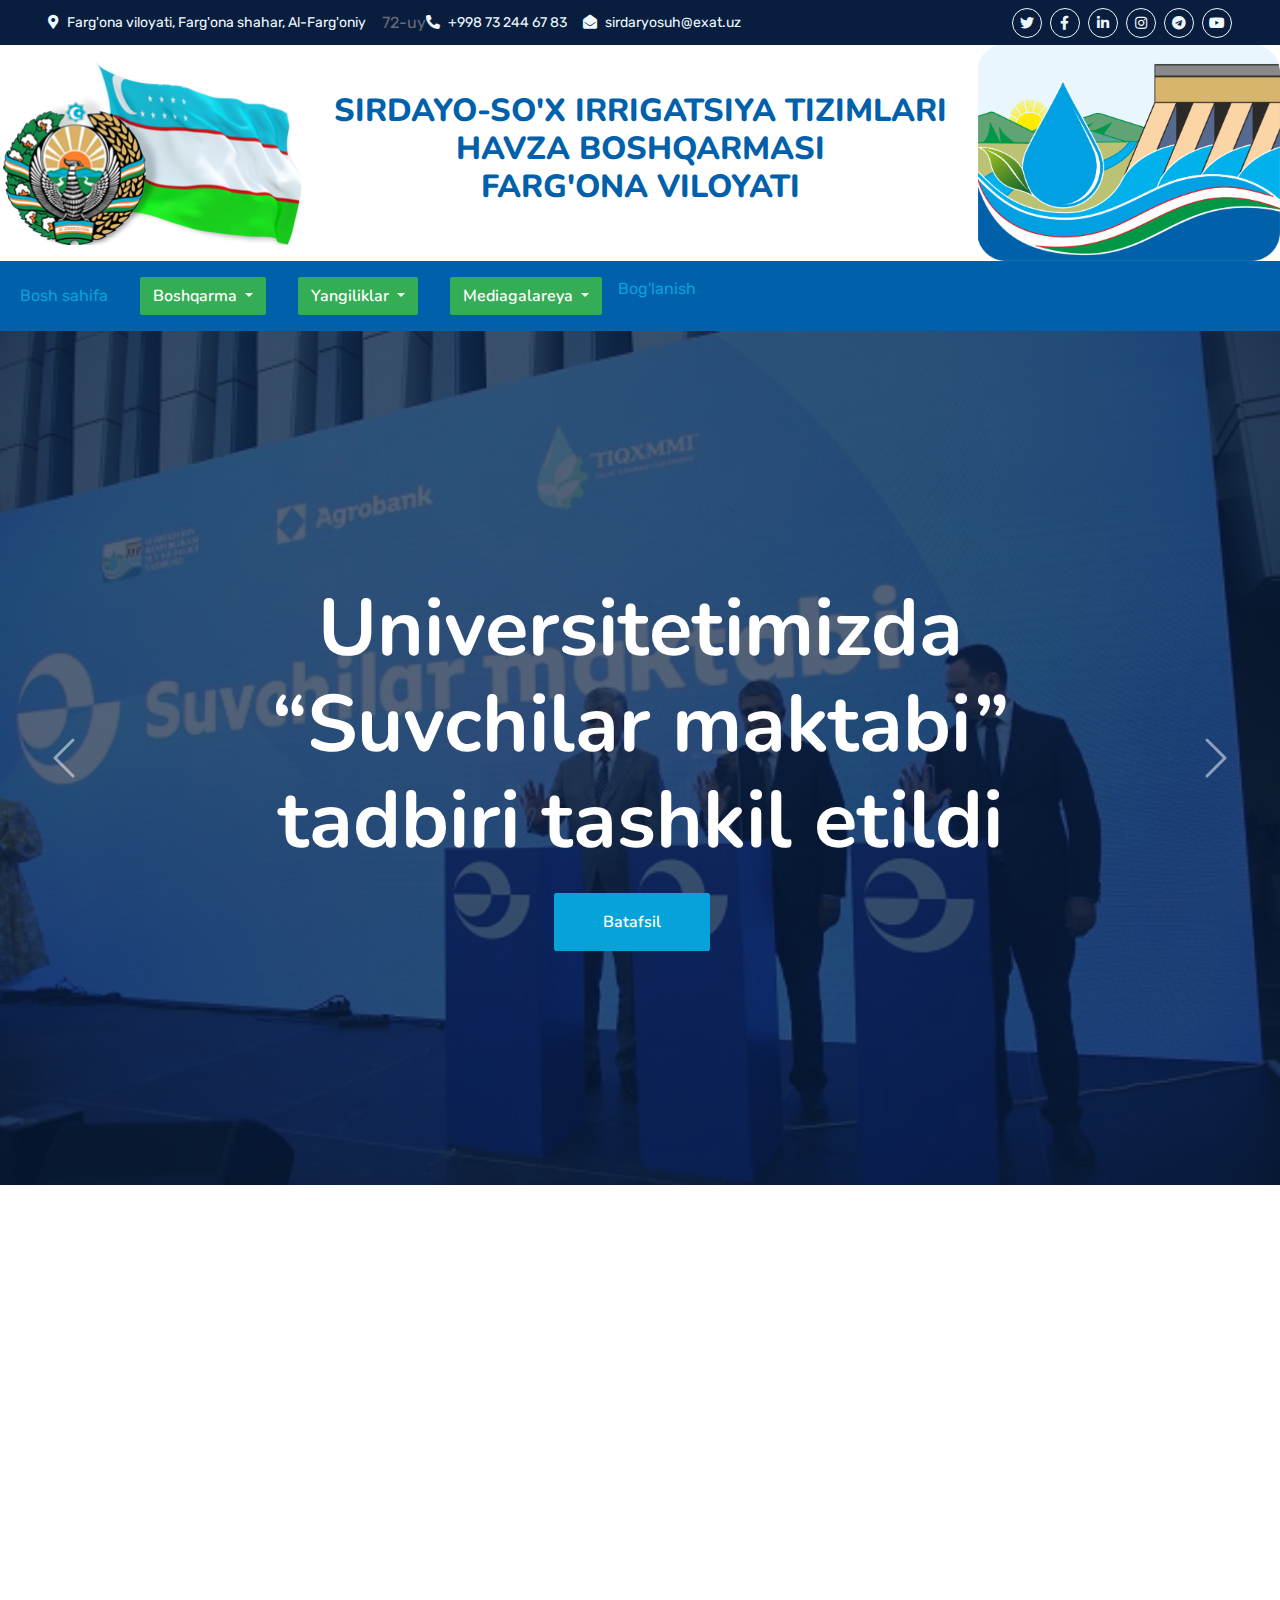
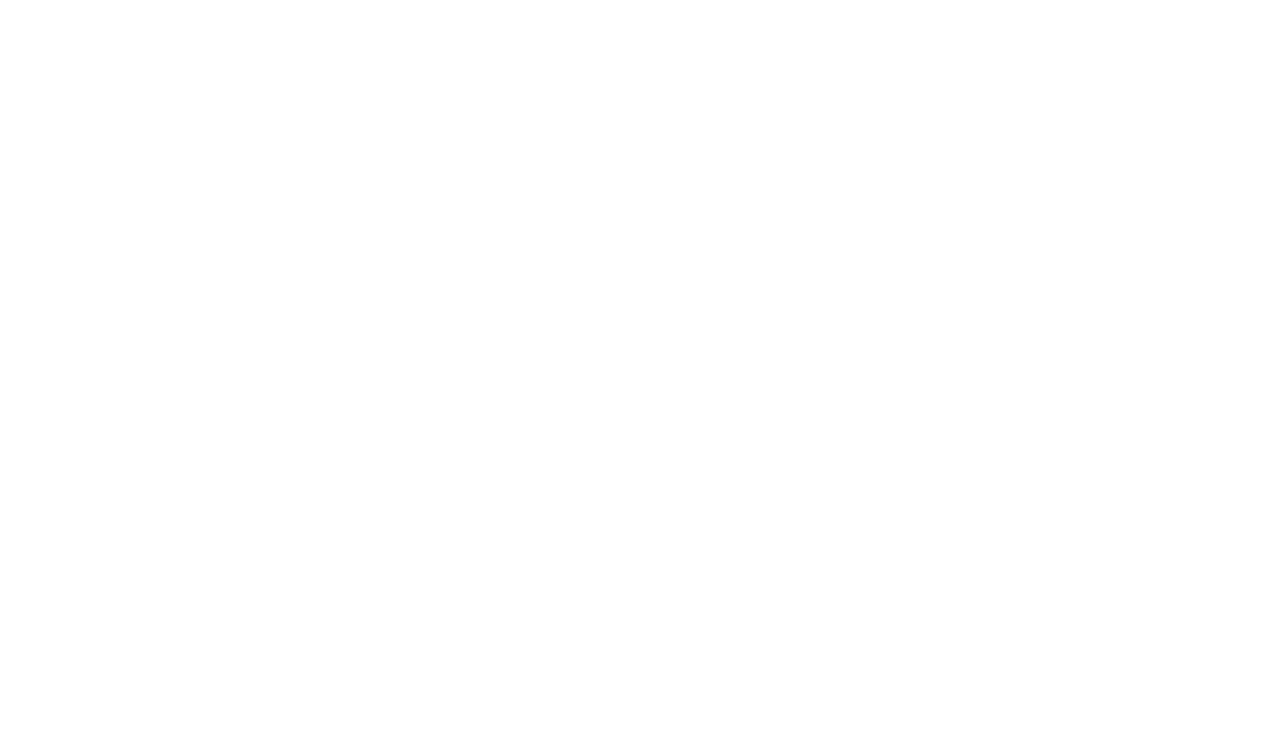
==== commit efa4d6a8: "error" ====
--- a/index.html
+++ b/index.html
@@ -168,11 +168,13 @@
                         <form>
                             <div class="fio mb-2">
                                 <label for="fio" class="form-label">Ism, Familiyangiz</label>
-                                <input type="text" name="fio" id="fio" class="form-control" placeholder="Alisher Nabiyev" required>
+                                <input type="text" name="fio" id="fio" class="form-control"
+                                    placeholder="Alisher Nabiyev" required>
                             </div>
                             <div class="tel mb-2">
                                 <label for="tel" class="form-label">Telefon nomer</label>
-                                <input type="tel" name="tel" id="tel" class="form-control" placeholder="998901234567" required>
+                                <input type="tel" name="tel" id="tel" class="form-control" placeholder="998901234567"
+                                    required>
                             </div>
                             <div class="izoh mb-2">
                                 <label for="izoh" class="form-label">Talab va takliflaringizni kiriting</label>
@@ -195,10 +197,12 @@
                     <div class="carousel-caption d-flex flex-column align-items-center justify-content-center">
                         <div class="p-3" style="max-width: 900px;">
                             <h5 class="text-white text-uppercase mb-3 animated slideInDown"></h5>
-                            <h3 class="display-1 text-white mb-md-4 animated zoomIn">Universitetimizda “Suvchilar maktabi” tadbiri tashkil etildi</h3>
-                            <a href="https://tiiame.uz/oz/content/universitetimizda-suvchilar-maktabi-tadbiri-tashkil-etildi" class="btn btn-primary py-md-3 px-md-5 me-3 animated slideInLeft">
+                            <h3 class="display-1 text-white mb-md-4 animated zoomIn">Universitetimizda “Suvchilar
+                                maktabi” tadbiri tashkil etildi</h3>
+                            <a href="https://tiiame.uz/oz/content/universitetimizda-suvchilar-maktabi-tadbiri-tashkil-etildi"
+                                class="btn btn-primary py-md-3 px-md-5 me-3 animated slideInLeft">
                                 Batafsil</a>
-                            
+
                         </div>
                     </div>
                 </div>
@@ -207,10 +211,12 @@
                     <div class="carousel-caption d-flex flex-column align-items-center justify-content-center">
                         <div class="p-3" style="max-width: 900px;">
                             <h5 class="text-white text-uppercase mb-3 animated slideInDown"></h5>
-                            <h3 class="display-1 text-white mb-md-4 animated zoomIn">Toshkent viloyatida “Suvchilar maktabi” loyihasiga bag‘ishlangan matbuot anjumani va press-tur bo‘lib o‘tdi</h3>
-                            <a href="https://daryo.uz/2023/10/05/toshkent-viloyatida-suvchilar-maktabi-loyihasiga-bagishlangan-matbuot-anjumani-va-press-tur-bolib-otdi" class="btn btn-primary py-md-3 px-md-5 me-3 animated slideInLeft">
+                            <h3 class="display-1 text-white mb-md-4 animated zoomIn">Toshkent viloyatida “Suvchilar
+                                maktabi” loyihasiga bag‘ishlangan matbuot anjumani va press-tur bo‘lib o‘tdi</h3>
+                            <a href="https://daryo.uz/2023/10/05/toshkent-viloyatida-suvchilar-maktabi-loyihasiga-bagishlangan-matbuot-anjumani-va-press-tur-bolib-otdi"
+                                class="btn btn-primary py-md-3 px-md-5 me-3 animated slideInLeft">
                                 Batafsil</a>
-                            
+
                         </div>
                     </div>
                 </div>
@@ -220,13 +226,14 @@
                         <div class="p-3" style="max-width: 900px;">
                             <h5 class="text-white text-uppercase mb-3 animated slideInDown"></h5>
                             <h3 class="display-1 text-white mb-md-4 animated zoomIn"></h3>
-                            <a href="https://milliyofis.uz/newsShow/155" class="btn btn-primary py-md-3 px-md-5 me-3 animated slideInLeft">
+                            <a href="https://milliyofis.uz/newsShow/155"
+                                class="btn btn-primary py-md-3 px-md-5 me-3 animated slideInLeft">
                                 Batafsil</a>
-                            
-                        </div>
-                    </div>
-                </div>
-                
+
+                        </div>
+                    </div>
+                </div>
+
             </div>
             <button class="carousel-control-prev" type="button" data-bs-target="#header-carousel" data-bs-slide="prev">
                 <span class="carousel-control-prev-icon" aria-hidden="true"></span>
@@ -318,20 +325,21 @@
                 <div class="col-lg-7">
                     <div class="section-title position-relative pb-3 mb-5">
                         <h5 class="fw-bold text-primary text-uppercase">Biz haqimizda</h5>
-                        <h1 class="mb-0">O'ZBEKISTON RESPUBLIKASI SUV XO'JALIGI VAZIRLIGI SIRDARYO-SO'X IRRIGATSIYA TIZIMLARI HAVZA BOSHQARMASI FARG'ONA VILOYATI</h1>
+                        <h1 class="mb-0">O'ZBEKISTON RESPUBLIKASI SUV XO'JALIGI VAZIRLIGI SIRDARYO-SO'X IRRIGATSIYA
+                            TIZIMLARI HAVZA BOSHQARMASI FARG'ONA VILOYATI</h1>
                     </div>
                     <p class="mb-4">Sirdaryo-So‘x irrigatsiya tizimlari havza boshqarmasi
 
                         Boshliq: Tursunov Faxriddin Sultonovich
-                        
+
                         Telefon: (73) 244-67-86
-                        
+
                         E-mail: fv.havza@minwater.uz
-                        
+
                         Qabul kunlari: har dushanba kuni soat 10:00 dan 12:00 gacha
-                        
+
                         Manzil: Farg‘ona sh., Al-Farg‘oniy k., 72-uy
-                        </p>
+                    </p>
                     <div class="row g-0 mb-3">
                         <div class="col-sm-6 wow zoomIn" data-wow-delay="0.2s">
                             <h5 class="mb-3"><i class="fa fa-check text-primary me-3"></i>
@@ -370,7 +378,7 @@
                         </div>
                     </div>
                     <a href="quote.html" class="btn btn-primary py-3 px-5 mt-3 wow zoomIn" data-bs-toggle="modal"
-                    data-bs-target="#staticBackdrop" data-wow-delay="0.9s">Murojatlarni yo'llash</a>
+                        data-bs-target="#staticBackdrop" data-wow-delay="0.9s">Murojatlarni yo'llash</a>
                 </div>
                 <div class="col-lg-5" style="min-height: 500px;">
                     <div class="position-relative h-100">
@@ -385,7 +393,7 @@
 
 
     <!-- Features Start -->
-    <div class="container-fluid py-5 wow fadeInUp" data-wow-delay="0.1s">
+    <!-- <div class="container-fluid py-5 wow fadeInUp" data-wow-delay="0.1s">
         <div class="container py-5">
             <div class="section-title text-center position-relative pb-3 mb-5 mx-auto" style="max-width: 600px;">
                 <h5 class="fw-bold text-primary text-uppercase">Why Choose Us</h5>
@@ -440,12 +448,12 @@
                 </div>
             </div>
         </div>
-    </div>
+    </div> -->
     <!-- Features Start -->
 
 
     <!-- Service Start -->
-    <div class="container-fluid py-5 wow fadeInUp" data-wow-delay="0.1s">
+    <!-- <div class="container-fluid py-5 wow fadeInUp" data-wow-delay="0.1s">
         <div class="container py-5">
             <div class="section-title text-center position-relative pb-3 mb-5 mx-auto" style="max-width: 600px;">
                 <h5 class="fw-bold text-primary text-uppercase">Our Services</h5>
@@ -533,12 +541,12 @@
                 </div>
             </div>
         </div>
-    </div>
+    </div> -->
     <!-- Service End -->
 
 
     <!-- Pricing Plan Start -->
-    <div class="container-fluid py-5 wow fadeInUp" data-wow-delay="0.1s">
+    <!-- <div class="container-fluid py-5 wow fadeInUp" data-wow-delay="0.1s">
         <div class="container py-5">
             <div class="section-title text-center position-relative pb-3 mb-5 mx-auto" style="max-width: 600px;">
                 <h5 class="fw-bold text-primary text-uppercase">Pricing Plans</h5>
@@ -619,12 +627,12 @@
                 </div>
             </div>
         </div>
-    </div>
+    </div> -->
     <!-- Pricing Plan End -->
 
 
     <!-- Quote Start -->
-    <div class="container-fluid py-5 wow fadeInUp" data-wow-delay="0.1s">
+    <!-- <div class="container-fluid py-5 wow fadeInUp" data-wow-delay="0.1s">
         <div class="container py-5">
             <div class="row g-5">
                 <div class="col-lg-7">
@@ -690,12 +698,12 @@
                 </div>
             </div>
         </div>
-    </div>
+    </div> -->
     <!-- Quote End -->
 
 
     <!-- Testimonial Start -->
-    <div class="container-fluid py-5 wow fadeInUp" data-wow-delay="0.1s">
+    <!-- <div class="container-fluid py-5 wow fadeInUp" data-wow-delay="0.1s">
         <div class="container py-5">
             <div class="section-title text-center position-relative pb-3 mb-4 mx-auto" style="max-width: 600px;">
                 <h5 class="fw-bold text-primary text-uppercase">Testimonial</h5>
@@ -752,12 +760,12 @@
                 </div>
             </div>
         </div>
-    </div>
+    </div> -->
     <!-- Testimonial End -->
 
 
     <!-- Team Start -->
-    <div class="container-fluid py-5 wow fadeInUp" data-wow-delay="0.1s">
+    <!-- <div class="container-fluid py-5 wow fadeInUp" data-wow-delay="0.1s">
         <div class="container py-5">
             <div class="section-title text-center position-relative pb-3 mb-5 mx-auto" style="max-width: 600px;">
                 <h5 class="fw-bold text-primary text-uppercase">Team Members</h5>
@@ -829,12 +837,12 @@
                 </div>
             </div>
         </div>
-    </div>
+    </div> -->
     <!-- Team End -->
 
 
     <!-- Blog Start -->
-    <div class="container-fluid py-5 wow fadeInUp" data-wow-delay="0.1s">
+    <!-- <div class="container-fluid py-5 wow fadeInUp" data-wow-delay="0.1s">
         <div class="container py-5">
             <div class="section-title text-center position-relative pb-3 mb-5 mx-auto" style="max-width: 600px;">
                 <h5 class="fw-bold text-primary text-uppercase">Latest Blog</h5>
@@ -897,12 +905,12 @@
                 </div>
             </div>
         </div>
-    </div>
+    </div> -->
     <!-- Blog Start -->
 
 
     <!-- Vendor Start -->
-    <div class="container-fluid py-5 wow fadeInUp" data-wow-delay="0.1s">
+    <!-- <div class="container-fluid py-5 wow fadeInUp" data-wow-delay="0.1s">
         <div class="container py-5 mb-5">
             <div class="bg-white">
                 <div class="owl-carousel vendor-carousel">
@@ -918,12 +926,12 @@
                 </div>
             </div>
         </div>
-    </div>
+    </div> -->
     <!-- Vendor End -->
 
 
     <!-- Footer Start -->
-    <div class="container-fluid bg-dark text-light mt-5 wow fadeInUp" data-wow-delay="0.1s">
+    <!-- <div class="container-fluid bg-dark text-light mt-5 wow fadeInUp" data-wow-delay="0.1s">
         <div class="container">
             <div class="row gx-5">
                 <div class="col-lg-4 col-md-6 footer-about">
@@ -1014,28 +1022,13 @@
                 </div>
             </div>
         </div>
-    </div>
-    <div class="container-fluid text-white" style="background: #061429;">
-        <div class="container text-center">
-            <div class="row justify-content-end">
-                <div class="col-lg-8 col-md-6">
-                    <div class="d-flex align-items-center justify-content-center" style="height: 75px;">
-                        <p class="mb-0">&copy; <a class="text-white border-bottom" href="#">Your Site Name</a>. All
-                            Rights Reserved.
-
-                            <!--/*** This template is free as long as you keep the footer author’s credit link/attribution link/backlink. If you'd like to use the template without the footer author’s credit link/attribution link/backlink, you can purchase the Credit Removal License from "https://htmlcodex.com/credit-removal". Thank you for your support. ***/-->
-                            Designed by <a class="text-white border-bottom" href="https://htmlcodex.com">HTML Codex</a>
-                        </p>
-                    </div>
-                </div>
-            </div>
-        </div>
-    </div>
+    </div> -->
+
     <!-- Footer End -->
 
 
     <!-- Back to Top -->
-    <a href="#" class="btn btn-lg btn-primary btn-lg-square rounded back-to-top"><i class="bi bi-arrow-up"></i></a>
+    <!-- <a href="#" class="btn btn-lg btn-primary btn-lg-square rounded back-to-top"><i class="bi bi-arrow-up"></i></a> -->
 
 
     <!-- JavaScript Libraries -->
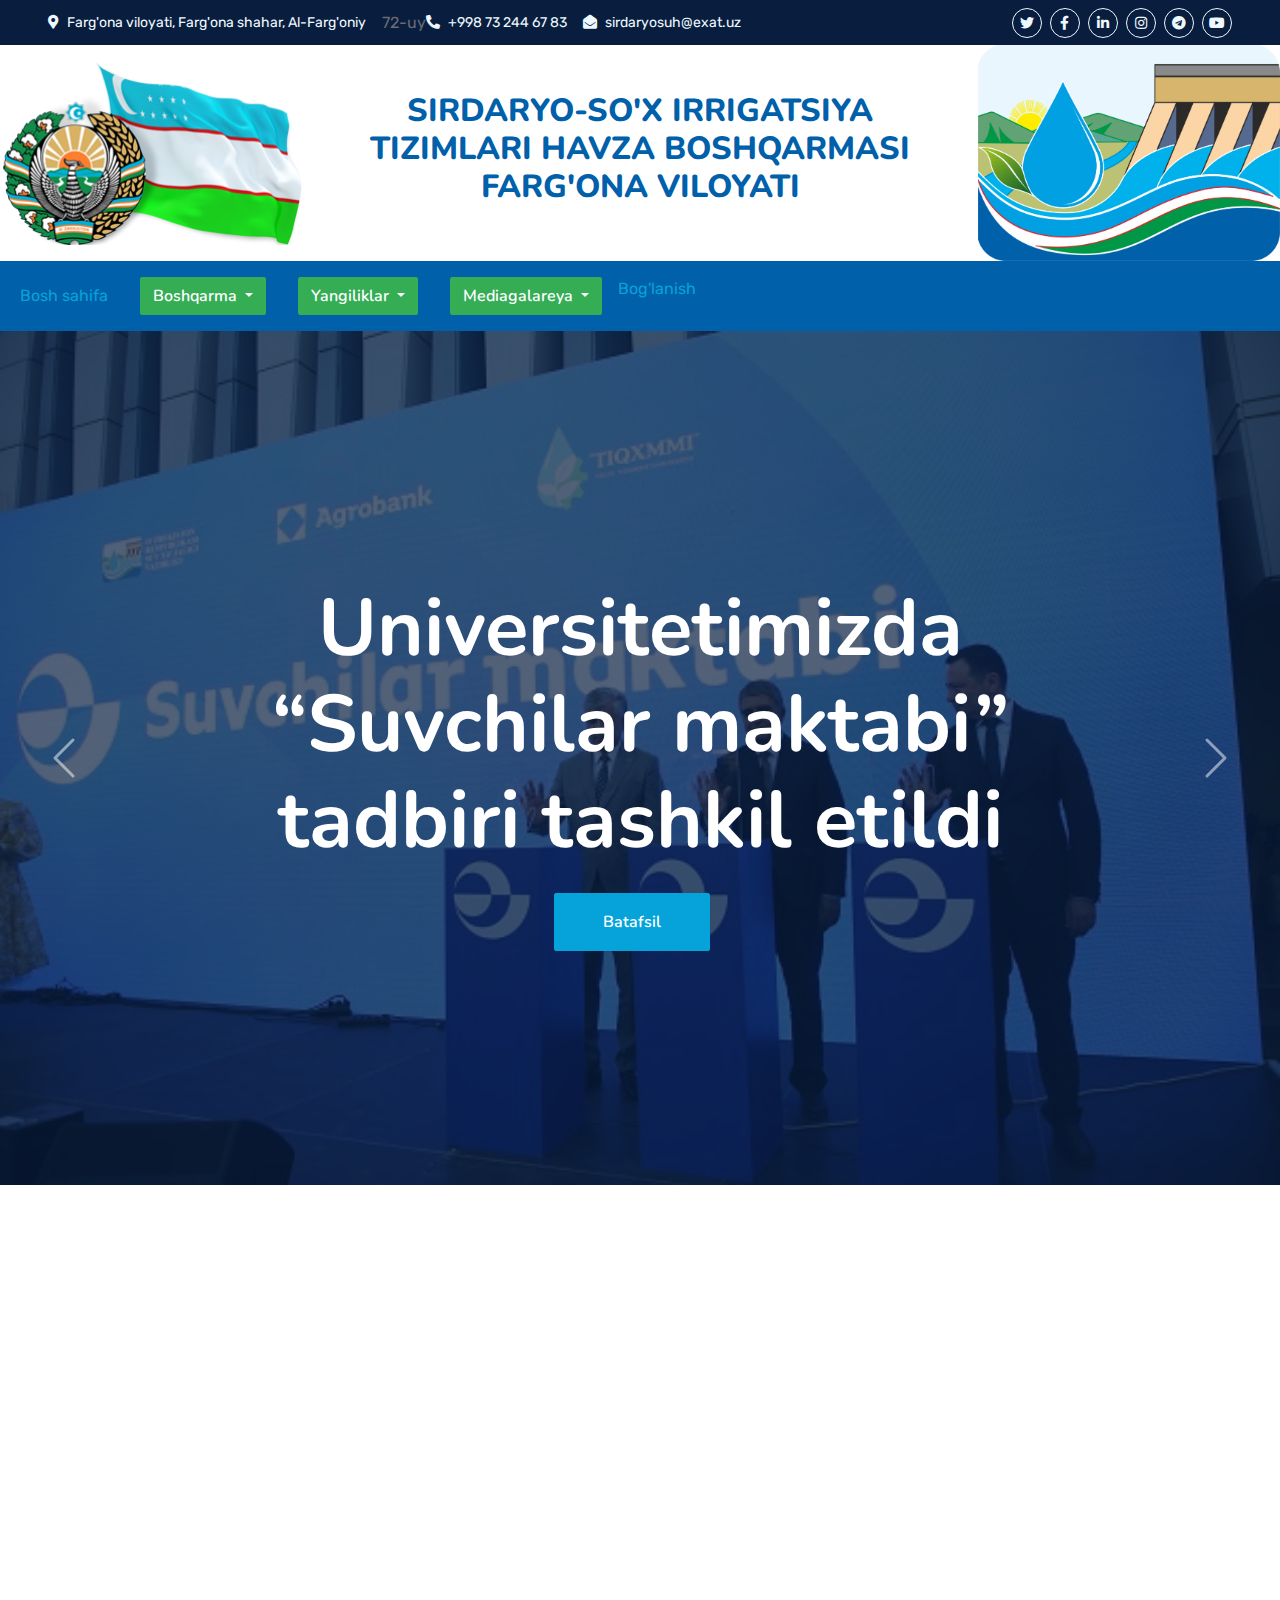
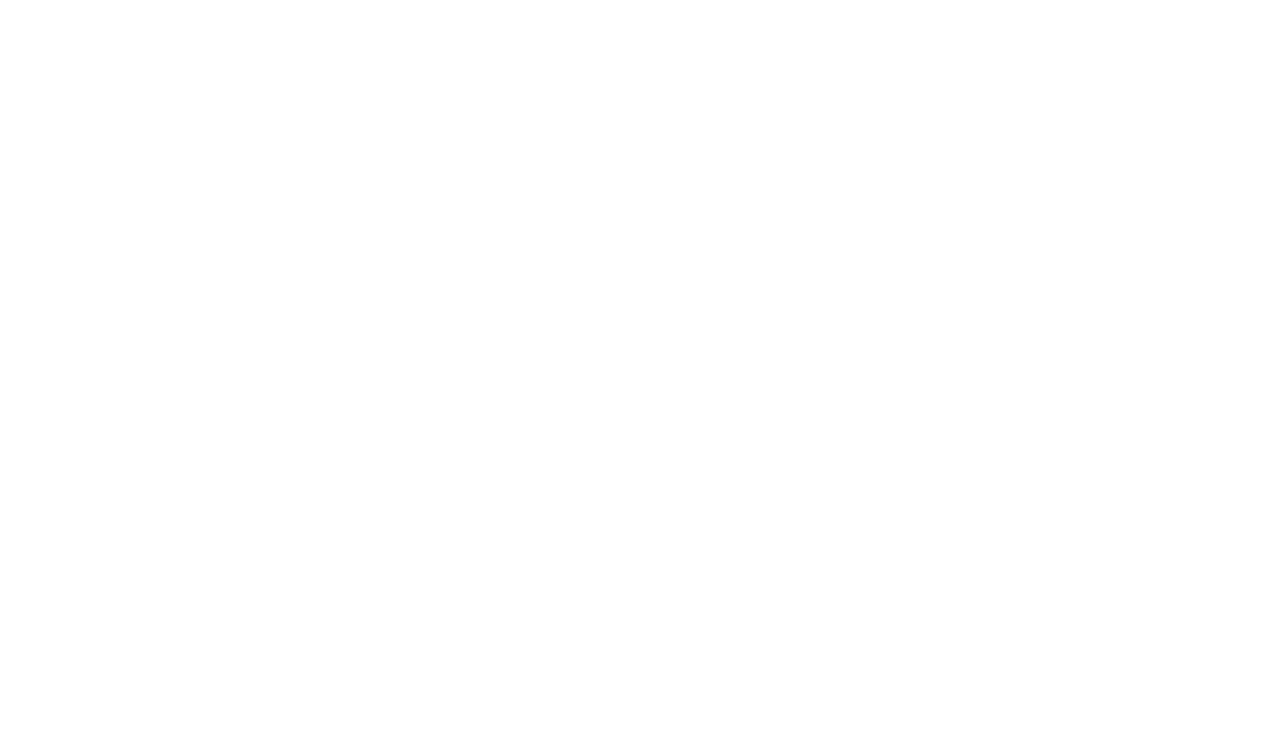
==== commit 16b365c9: "yangi rasm yuklandi va almashdi" ====
--- a/index.html
+++ b/index.html
@@ -81,7 +81,7 @@
         <div class="kirish row align-items-center">
             <img src="./img/flag_gerb_uz.png" class="logo-img col-2 col-md-3" alt="">
             <a class="col-8 col-md-6  d-flex justify-content-center align-items-center text-center h2 fw-bold "
-                href="#">SIRDAYO-SO'X IRRIGATSIYA TIZIMLARI HAVZA BOSHQARMASI <br> FARG'ONA VILOYATI</a>
+                href="#">SIRDARYO-SO'X IRRIGATSIYA TIZIMLARI HAVZA BOSHQARMASI <br> FARG'ONA VILOYATI</a>
             <img src="./img/logo2.png" class="col-2 col-md-3" alt="">
         </div>
         <nav class="navbar navbar-expand-lg text-bg-dark">
@@ -383,7 +383,7 @@
                 <div class="col-lg-5" style="min-height: 500px;">
                     <div class="position-relative h-100">
                         <img class="position-absolute w-100 h-100 rounded wow zoomIn" data-wow-delay="0.9s"
-                            src="img/irrigatsiya.webp" style="object-fit: cover;">
+                            src="img/irr1 (1).jpg" style="object-fit: contain;">
                     </div>
                 </div>
             </div>
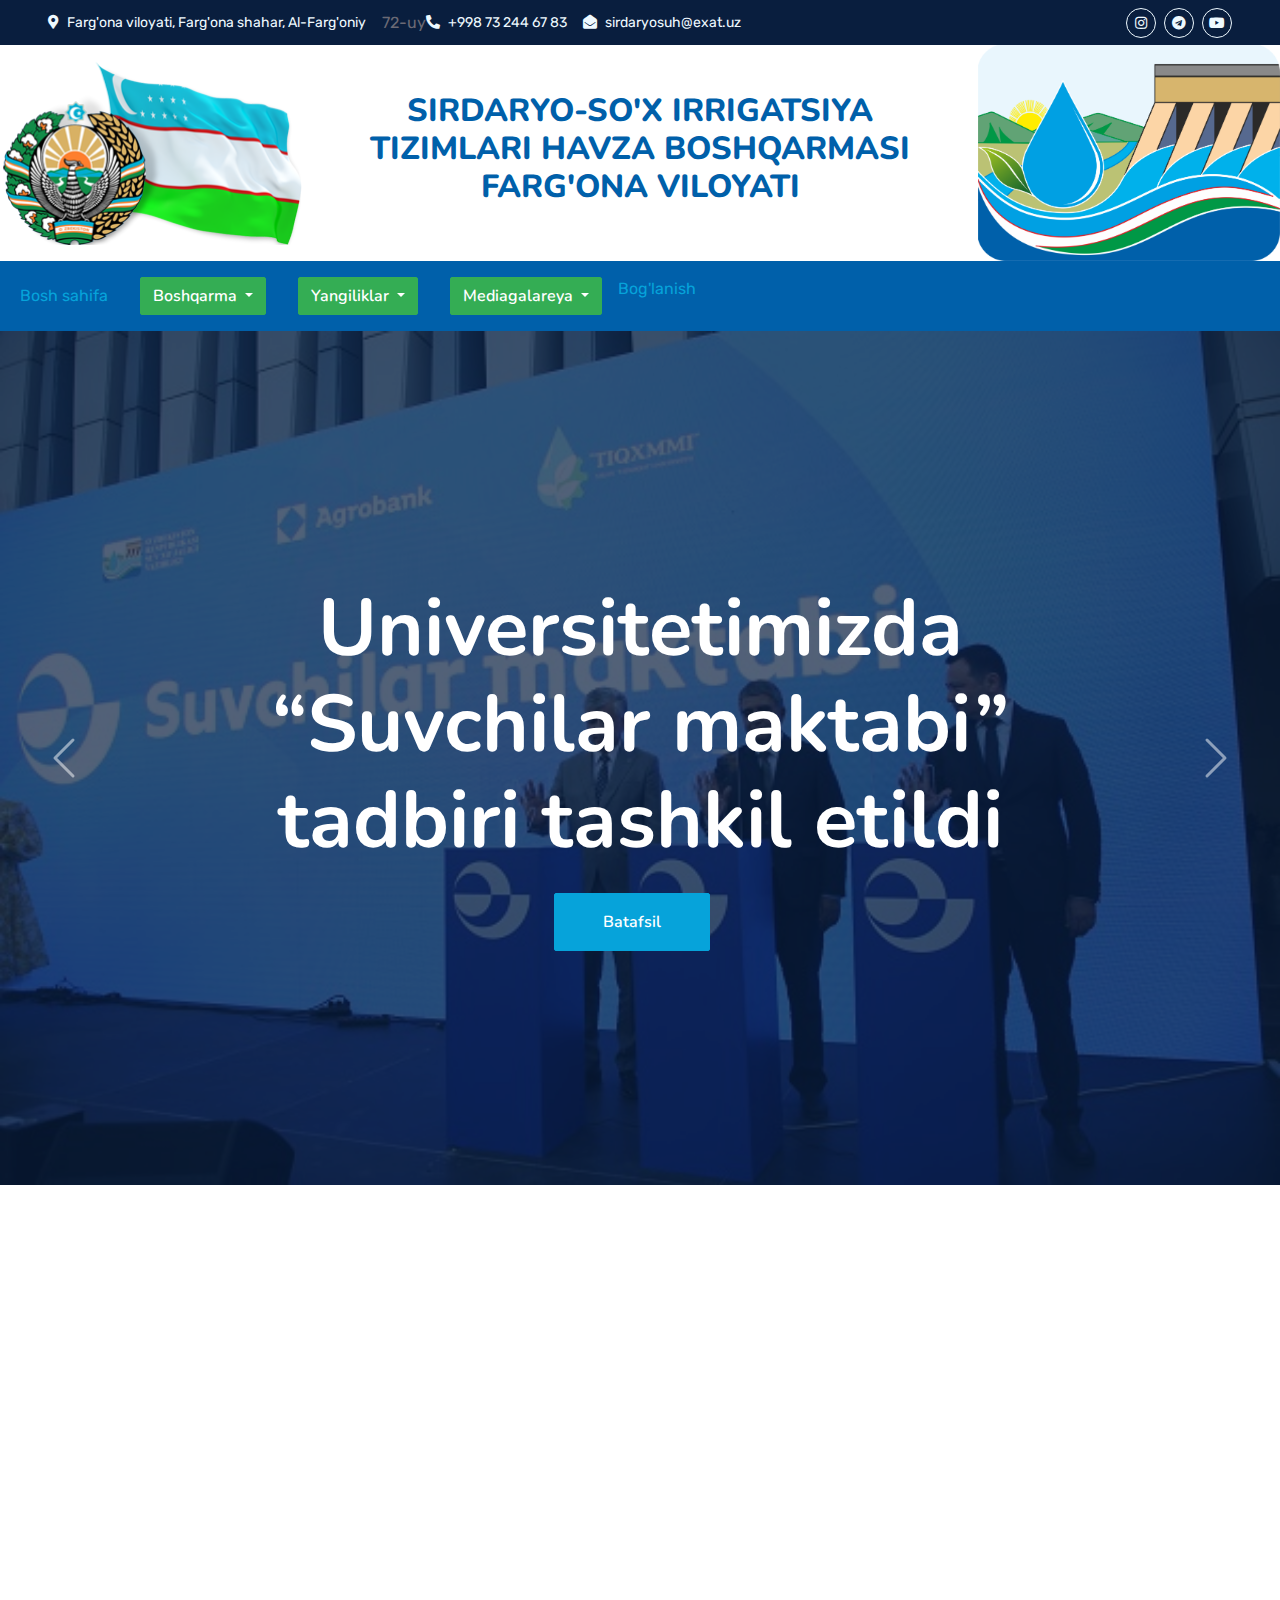
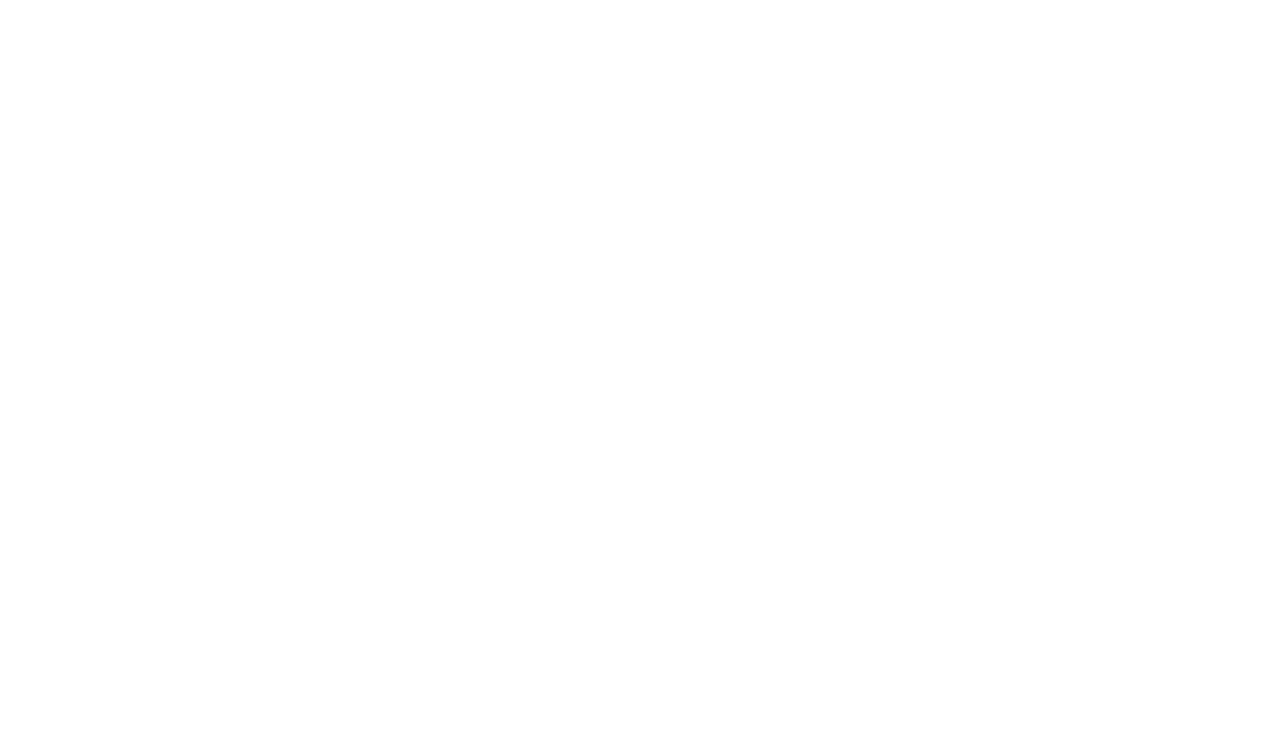
==== commit 45e7b1f8: "youtube and instagram link add" ====
--- a/index.html
+++ b/index.html
@@ -1,396 +1,582 @@
 <!DOCTYPE html>
 <html lang="en">
-
-<head>
-    <meta charset="utf-8">
+  <head>
+    <meta charset="utf-8" />
     <title>Sirdaryo-So'x ITXB</title>
-    <meta content="width=device-width, initial-scale=1.0" name="viewport">
-    <meta content="Free HTML Templates" name="keywords">
-    <meta content="Free HTML Templates" name="description">
+    <meta content="width=device-width, initial-scale=1.0" name="viewport" />
+    <meta content="Free HTML Templates" name="keywords" />
+    <meta content="Free HTML Templates" name="description" />
 
     <!-- Favicon -->
-    <link href="img/favicon.ico" rel="icon">
+    <link href="img/favicon.ico" rel="icon" />
 
     <!-- Google Web Fonts -->
-    <link rel="preconnect" href="https://fonts.googleapis.com">
-    <link rel="preconnect" href="https://fonts.gstatic.com" crossorigin>
+    <link rel="preconnect" href="https://fonts.googleapis.com" />
+    <link rel="preconnect" href="https://fonts.gstatic.com" crossorigin />
     <link
-        href="https://fonts.googleapis.com/css2?family=Nunito:wght@400;600;700;800&family=Rubik:wght@400;500;600;700&display=swap"
-        rel="stylesheet">
+      href="https://fonts.googleapis.com/css2?family=Nunito:wght@400;600;700;800&family=Rubik:wght@400;500;600;700&display=swap"
+      rel="stylesheet"
+    />
 
     <!-- Icon Font Stylesheet -->
-    <link href="https://cdnjs.cloudflare.com/ajax/libs/font-awesome/5.10.0/css/all.min.css" rel="stylesheet">
-    <link href="https://cdn.jsdelivr.net/npm/bootstrap-icons@1.4.1/font/bootstrap-icons.css" rel="stylesheet">
+    <link
+      href="https://cdnjs.cloudflare.com/ajax/libs/font-awesome/5.10.0/css/all.min.css"
+      rel="stylesheet"
+    />
+    <link
+      href="https://cdn.jsdelivr.net/npm/bootstrap-icons@1.4.1/font/bootstrap-icons.css"
+      rel="stylesheet"
+    />
 
     <!-- Libraries Stylesheet -->
-    <link href="lib/owlcarousel/assets/owl.carousel.min.css" rel="stylesheet">
-    <link href="lib/animate/animate.min.css" rel="stylesheet">
+    <link href="lib/owlcarousel/assets/owl.carousel.min.css" rel="stylesheet" />
+    <link href="lib/animate/animate.min.css" rel="stylesheet" />
 
     <!-- Customized Bootstrap Stylesheet -->
-    <link href="css/bootstrap.min.css" rel="stylesheet">
+    <link href="css/bootstrap.min.css" rel="stylesheet" />
 
     <!-- Template Stylesheet -->
-    <link href="css/style.css" rel="stylesheet">
-    <link rel="stylesheet" href="./css/extra.css">
-</head>
-
-<body>
+    <link href="css/style.css" rel="stylesheet" />
+    <link rel="stylesheet" href="./css/extra.css" />
+  </head>
+
+  <body>
     <!-- Spinner Start -->
-    <div id="spinner"
-        class="show bg-white position-fixed translate-middle w-100 vh-100 top-50 start-50 d-flex align-items-center justify-content-center">
-        <div class="spinner"></div>
+    <div
+      id="spinner"
+      class="show bg-white position-fixed translate-middle w-100 vh-100 top-50 start-50 d-flex align-items-center justify-content-center"
+    >
+      <div class="spinner"></div>
     </div>
     <!-- Spinner End -->
 
-
     <!-- Topbar Start -->
     <div class="container-fluid bg-dark px-5 d-none d-lg-block">
-        <div class="row gx-0">
-            <div class="col-lg-8 text-center text-lg-start mb-2 mb-lg-0">
-                <div class="d-inline-flex align-items-center" style="height: 45px;">
-                    <small class="me-3 text-light"><i class="fa fa-map-marker-alt me-2"></i>Farg'ona viloyati, Farg'ona
-                        shahar, Al-Farg'oniy </small> 72-uy<small class="me-3 text-light"><i
-                            class="fa fa-phone-alt me-2"></i>+998 73 244 67 83</small>
-                    <small class="text-light"><i class="fa fa-envelope-open me-2"></i>sirdaryosuh@exat.uz</small>
-                </div>
-            </div>
-            <div class="col-lg-4 text-center text-lg-end">
-                <div class="d-inline-flex align-items-center" style="height: 45px;">
-                    <a class="btn btn-sm btn-outline-light btn-sm-square rounded-circle me-2" href=""><i
-                            class="fab fa-twitter fw-normal"></i></a>
-                    <a class="btn btn-sm btn-outline-light btn-sm-square rounded-circle me-2" href=""><i
-                            class="fab fa-facebook-f fw-normal"></i></a>
-                    <a class="btn btn-sm btn-outline-light btn-sm-square rounded-circle me-2" href=""><i
-                            class="fab fa-linkedin-in fw-normal"></i></a>
-                    <a class="btn btn-sm btn-outline-light btn-sm-square rounded-circle me-2" href=""><i
-                            class="fab fa-instagram fw-normal"></i></a>
-                    <a class="btn btn-sm btn-outline-light btn-sm-square rounded-circle me-2" href=""><i
-                            class="fab fa-telegram fw-normal"></i></a>
-                    <a class="btn btn-sm btn-outline-light btn-sm-square rounded-circle" href=""><i
-                            class="fab fa-youtube fw-normal"></i></a>
-
-                </div>
-            </div>
-        </div>
+      <div class="row gx-0">
+        <div class="col-lg-8 text-center text-lg-start mb-2 mb-lg-0">
+          <div class="d-inline-flex align-items-center" style="height: 45px">
+            <small class="me-3 text-light"
+              ><i class="fa fa-map-marker-alt me-2"></i>Farg'ona viloyati,
+              Farg'ona shahar, Al-Farg'oniy
+            </small>
+            72-uy<small class="me-3 text-light"
+              ><i class="fa fa-phone-alt me-2"></i>+998 73 244 67 83</small
+            >
+            <small class="text-light"
+              ><i class="fa fa-envelope-open me-2"></i
+              >sirdaryosuh@exat.uz</small
+            >
+          </div>
+        </div>
+        <div class="col-lg-4 text-center text-lg-end">
+          <div class="d-inline-flex align-items-center" style="height: 45px">
+            <!-- <a
+              class="btn btn-sm btn-outline-light btn-sm-square rounded-circle me-2"
+              href=""
+              ><i class="fab fa-twitter fw-normal"></i
+            ></a>
+            <a
+              class="btn btn-sm btn-outline-light btn-sm-square rounded-circle me-2"
+              href=""
+              ><i class="fab fa-facebook-f fw-normal"></i
+            ></a>
+            <a
+              class="btn btn-sm btn-outline-light btn-sm-square rounded-circle me-2"
+              href=""
+              ><i class="fab fa-linkedin-in fw-normal"></i
+            ></a> -->
+            <a
+              class="btn btn-sm btn-outline-light btn-sm-square rounded-circle me-2"
+              href="https://www.instagram.com/suv_xojaligi_vazirligi/"
+              ><i class="fab fa-instagram fw-normal"></i
+            ></a>
+            <a
+              class="btn btn-sm btn-outline-light btn-sm-square rounded-circle me-2"
+              href="https://t.me/F_havza_boshqarmasi"
+              ><i class="fab fa-telegram fw-normal"></i
+            ></a>
+            <a
+              class="btn btn-sm btn-outline-light btn-sm-square rounded-circle"
+              href="https://www.youtube.com/channel/UC1La5moh4XmlvcMuqi1GZ8Q?view_as=subscriber"
+              ><i class="fab fa-youtube fw-normal"></i
+            ></a>
+          </div>
+        </div>
+      </div>
     </div>
     <!-- Topbar End -->
 
-
     <!-- Navbar & Carousel Start -->
     <div class="container-fluid position-relative p-0">
-        <div class="kirish row align-items-center">
-            <img src="./img/flag_gerb_uz.png" class="logo-img col-2 col-md-3" alt="">
-            <a class="col-8 col-md-6  d-flex justify-content-center align-items-center text-center h2 fw-bold "
-                href="#">SIRDARYO-SO'X IRRIGATSIYA TIZIMLARI HAVZA BOSHQARMASI <br> FARG'ONA VILOYATI</a>
-            <img src="./img/logo2.png" class="col-2 col-md-3" alt="">
-        </div>
-        <nav class="navbar navbar-expand-lg text-bg-dark">
-            <div class="container-fluid">
-                <button class="navbar-toggler text-bg-dark" type="button" data-bs-toggle="collapse"
-                    data-bs-target="#navbarSupportedContent" aria-controls="navbarSupportedContent"
-                    aria-expanded="false" aria-label="Toggle navigation">
-                    <span class="navbar-toggler-icon text-bg-primary z-4"></span>
-                </button>
-                <div class="collapse navbar-collapse" id="navbarSupportedContent">
-                    <ul class="navbar-nav justify-content-center me-auto mb-2 mb-lg-0">
-                        <li class="nav-item  d-flex justify-content-center">
-                            <a class="nav-link active  d-flex justify-content-center align-items-center"
-                                aria-current="page" href="#">Bosh sahifa</a>
-                        </li>
-                        <li class="nav-item  d-flex align-items-center">
-                            <a class="nav-link " href="#">
-                                <div class="dropdown">
-                                    <button class="btn btn-secondary dropdown-toggle" type="button"
-                                        data-bs-toggle="dropdown" aria-expanded="false">
-                                        Boshqarma
-                                    </button>
-                                    <ul class="dropdown-menu">
-                                        <li><a class="dropdown-item" href="#">Boshqarma haqida</a></li>
-                                        <li><a class="dropdown-item" href="#">Rahbariyat</a></li>
-                                        <li><a class="dropdown-item" href="#">Boshqarma nizomi</a></li>
-                                        <li><a class="dropdown-item" href="#">Tizim tashkilotlari</a></li>
-                                    </ul>
-                                </div>
-                            </a>
-                        </li>
-                        <li class="nav-item  d-flex align-items-center">
-                            <a class="nav-link " href="#">
-                                <div class="dropdown">
-                                    <button class="btn btn-secondary dropdown-toggle" type="button"
-                                        data-bs-toggle="dropdown" aria-expanded="false">
-                                        Yangiliklar
-                                    </button>
-                                    <ul class="dropdown-menu">
-                                        <li><a class="dropdown-item" href="#">Axborot xizmati</a></li>
-                                        <li><a class="dropdown-item" href="#">E'lonlar</a></li>
-
-                                    </ul>
-                                </div>
-                            </a>
-                        </li>
-                        <li class="nav-item  d-flex align-items-center">
-                            <a class="nav-link " href="#">
-                                <div class="dropdown">
-                                    <button class="btn btn-secondary dropdown-toggle" type="button"
-                                        data-bs-toggle="dropdown" aria-expanded="false">
-                                        Mediagalareya
-                                    </button>
-                                    <ul class="dropdown-menu">
-                                        <li><a class="dropdown-item" href="#">Fotolar</a></li>
-                                        <li><a class="dropdown-item" href="#">Videolar</a></li>
-                                    </ul>
-                                </div>
-                            </a>
-                        </li>
-
-                        <li class="nav-item">
-                            <a class="nav-link boglanish" data-bs-toggle="modal"
-                                data-bs-target="#staticBackdrop">Bog'lanish</a>
-                        </li>
+      <div class="kirish row align-items-center">
+        <img
+          src="./img/flag_gerb_uz.png"
+          class="logo-img col-2 col-md-3"
+          alt=""
+        />
+        <a
+          class="col-8 col-md-6 d-flex justify-content-center align-items-center text-center h2 fw-bold"
+          href="#"
+          >SIRDARYO-SO'X IRRIGATSIYA TIZIMLARI HAVZA BOSHQARMASI <br />
+          FARG'ONA VILOYATI</a
+        >
+        <img src="./img/logo2.png" class="col-2 col-md-3" alt="" />
+      </div>
+      <nav class="navbar navbar-expand-lg text-bg-dark">
+        <div class="container-fluid">
+          <button
+            class="navbar-toggler text-bg-dark"
+            type="button"
+            data-bs-toggle="collapse"
+            data-bs-target="#navbarSupportedContent"
+            aria-controls="navbarSupportedContent"
+            aria-expanded="false"
+            aria-label="Toggle navigation"
+          >
+            <span class="navbar-toggler-icon text-bg-primary z-4"></span>
+          </button>
+          <div class="collapse navbar-collapse" id="navbarSupportedContent">
+            <ul class="navbar-nav justify-content-center me-auto mb-2 mb-lg-0">
+              <li class="nav-item d-flex justify-content-center">
+                <a
+                  class="nav-link active d-flex justify-content-center align-items-center"
+                  aria-current="page"
+                  href="#"
+                  >Bosh sahifa</a
+                >
+              </li>
+              <li class="nav-item d-flex align-items-center">
+                <a class="nav-link" href="#">
+                  <div class="dropdown">
+                    <button
+                      class="btn btn-secondary dropdown-toggle"
+                      type="button"
+                      data-bs-toggle="dropdown"
+                      aria-expanded="false"
+                    >
+                      Boshqarma
+                    </button>
+                    <ul class="dropdown-menu">
+                      <li>
+                        <a class="dropdown-item" href="#">Boshqarma haqida</a>
+                      </li>
+                      <li><a class="dropdown-item" href="#">Rahbariyat</a></li>
+                      <li>
+                        <a class="dropdown-item" href="#">Boshqarma nizomi</a>
+                      </li>
+                      <li>
+                        <a class="dropdown-item" href="#"
+                          >Tizim tashkilotlari</a
+                        >
+                      </li>
                     </ul>
-                    <!-- <form class="d-flex" role="search">
+                  </div>
+                </a>
+              </li>
+              <li class="nav-item d-flex align-items-center">
+                <a class="nav-link" href="#">
+                  <div class="dropdown">
+                    <button
+                      class="btn btn-secondary dropdown-toggle"
+                      type="button"
+                      data-bs-toggle="dropdown"
+                      aria-expanded="false"
+                    >
+                      Yangiliklar
+                    </button>
+                    <ul class="dropdown-menu">
+                      <li>
+                        <a class="dropdown-item" href="#">Axborot xizmati</a>
+                      </li>
+                      <li><a class="dropdown-item" href="#">E'lonlar</a></li>
+                    </ul>
+                  </div>
+                </a>
+              </li>
+              <li class="nav-item d-flex align-items-center">
+                <a class="nav-link" href="#">
+                  <div class="dropdown">
+                    <button
+                      class="btn btn-secondary dropdown-toggle"
+                      type="button"
+                      data-bs-toggle="dropdown"
+                      aria-expanded="false"
+                    >
+                      Mediagalareya
+                    </button>
+                    <ul class="dropdown-menu">
+                      <li><a class="dropdown-item" href="#">Fotolar</a></li>
+                      <li><a class="dropdown-item" href="#">Videolar</a></li>
+                    </ul>
+                  </div>
+                </a>
+              </li>
+
+              <li class="nav-item">
+                <a
+                  class="nav-link boglanish"
+                  data-bs-toggle="modal"
+                  data-bs-target="#staticBackdrop"
+                  >Bog'lanish</a
+                >
+              </li>
+            </ul>
+            <!-- <form class="d-flex" role="search">
                   <input class="form-control me-2" type="search" placeholder="Search" aria-label="Search">
                   <button class="btn btn-outline-success" type="submit">Search</button>
                 </form> -->
-                </div>
-            </div>
-        </nav>
-        <!-- Modal -->
-        <div class="modal fade" id="staticBackdrop" data-bs-backdrop="static" data-bs-keyboard="false" tabindex="-1"
-            aria-labelledby="staticBackdropLabel" aria-hidden="true">
-            <div class="modal-dialog">
-                <div class="modal-content">
-                    <div class="modal-header">
-                        <h1 class="modal-title fs-5" id="staticBackdropLabel">Malumot katakchalarini to'ldiring</h1>
-                        <button type="button" class="btn-close" data-bs-dismiss="modal" aria-label="Close"></button>
-                    </div>
-                    <div class="modal-body">
-                        <form>
-                            <div class="fio mb-2">
-                                <label for="fio" class="form-label">Ism, Familiyangiz</label>
-                                <input type="text" name="fio" id="fio" class="form-control"
-                                    placeholder="Alisher Nabiyev" required>
-                            </div>
-                            <div class="tel mb-2">
-                                <label for="tel" class="form-label">Telefon nomer</label>
-                                <input type="tel" name="tel" id="tel" class="form-control" placeholder="998901234567"
-                                    required>
-                            </div>
-                            <div class="izoh mb-2">
-                                <label for="izoh" class="form-label">Talab va takliflaringizni kiriting</label>
-                                <textarea name="izoh" id="izoh" class="form-control" cols="30" rows="10"></textarea>
-                            </div>
-                        </form>
-                    </div>
-                    <div class="modal-footer">
-                        <button type="button" class="btn btn-secondary" data-bs-dismiss="modal">Rad etish </button>
-                        <button type="submit" class="btn btn-primary" data-bs-dismiss="modal">Jo'natish</button>
-                    </div>
-                </div>
-            </div>
-        </div>
-
-        <div id="header-carousel" class="carousel slide carousel-fade" data-bs-ride="carousel">
-            <div class="carousel-inner">
-                <div class="carousel-item active">
-                    <img class="w-100" src="img/banner4.jpg" alt="Image">
-                    <div class="carousel-caption d-flex flex-column align-items-center justify-content-center">
-                        <div class="p-3" style="max-width: 900px;">
-                            <h5 class="text-white text-uppercase mb-3 animated slideInDown"></h5>
-                            <h3 class="display-1 text-white mb-md-4 animated zoomIn">Universitetimizda “Suvchilar
-                                maktabi” tadbiri tashkil etildi</h3>
-                            <a href="https://tiiame.uz/oz/content/universitetimizda-suvchilar-maktabi-tadbiri-tashkil-etildi"
-                                class="btn btn-primary py-md-3 px-md-5 me-3 animated slideInLeft">
-                                Batafsil</a>
-
-                        </div>
-                    </div>
-                </div>
-                <div class="carousel-item">
-                    <img class="w-100" src="img/banner5.jpg" alt="Image">
-                    <div class="carousel-caption d-flex flex-column align-items-center justify-content-center">
-                        <div class="p-3" style="max-width: 900px;">
-                            <h5 class="text-white text-uppercase mb-3 animated slideInDown"></h5>
-                            <h3 class="display-1 text-white mb-md-4 animated zoomIn">Toshkent viloyatida “Suvchilar
-                                maktabi” loyihasiga bag‘ishlangan matbuot anjumani va press-tur bo‘lib o‘tdi</h3>
-                            <a href="https://daryo.uz/2023/10/05/toshkent-viloyatida-suvchilar-maktabi-loyihasiga-bagishlangan-matbuot-anjumani-va-press-tur-bolib-otdi"
-                                class="btn btn-primary py-md-3 px-md-5 me-3 animated slideInLeft">
-                                Batafsil</a>
-
-                        </div>
-                    </div>
-                </div>
-                <div class="carousel-item">
-                    <img class="w-100" src="img/yashilmakon.png" alt="Image">
-                    <div class="carousel-caption d-flex flex-column align-items-center justify-content-center">
-                        <div class="p-3" style="max-width: 900px;">
-                            <h5 class="text-white text-uppercase mb-3 animated slideInDown"></h5>
-                            <h3 class="display-1 text-white mb-md-4 animated zoomIn"></h3>
-                            <a href="https://milliyofis.uz/newsShow/155"
-                                class="btn btn-primary py-md-3 px-md-5 me-3 animated slideInLeft">
-                                Batafsil</a>
-
-                        </div>
-                    </div>
-                </div>
-
-            </div>
-            <button class="carousel-control-prev" type="button" data-bs-target="#header-carousel" data-bs-slide="prev">
-                <span class="carousel-control-prev-icon" aria-hidden="true"></span>
-                <span class="visually-hidden">Previous</span>
-            </button>
-            <button class="carousel-control-next" type="button" data-bs-target="#header-carousel" data-bs-slide="next">
-                <span class="carousel-control-next-icon" aria-hidden="true"></span>
-                <span class="visually-hidden">Next</span>
-            </button>
-        </div>
+          </div>
+        </div>
+      </nav>
+      <!-- Modal -->
+      <div
+        class="modal fade"
+        id="staticBackdrop"
+        data-bs-backdrop="static"
+        data-bs-keyboard="false"
+        tabindex="-1"
+        aria-labelledby="staticBackdropLabel"
+        aria-hidden="true"
+      >
+        <div class="modal-dialog">
+          <div class="modal-content">
+            <div class="modal-header">
+              <h1 class="modal-title fs-5" id="staticBackdropLabel">
+                Malumot katakchalarini to'ldiring
+              </h1>
+              <button
+                type="button"
+                class="btn-close"
+                data-bs-dismiss="modal"
+                aria-label="Close"
+              ></button>
+            </div>
+            <div class="modal-body">
+              <form>
+                <div class="fio mb-2">
+                  <label for="fio" class="form-label">Ism, Familiyangiz</label>
+                  <input
+                    type="text"
+                    name="fio"
+                    id="fio"
+                    class="form-control"
+                    placeholder="Alisher Nabiyev"
+                    required
+                  />
+                </div>
+                <div class="tel mb-2">
+                  <label for="tel" class="form-label">Telefon nomer</label>
+                  <input
+                    type="tel"
+                    name="tel"
+                    id="tel"
+                    class="form-control"
+                    placeholder="998901234567"
+                    required
+                  />
+                </div>
+                <div class="izoh mb-2">
+                  <label for="izoh" class="form-label"
+                    >Talab va takliflaringizni kiriting</label
+                  >
+                  <textarea
+                    name="izoh"
+                    id="izoh"
+                    class="form-control"
+                    cols="30"
+                    rows="10"
+                  ></textarea>
+                </div>
+              </form>
+            </div>
+            <div class="modal-footer">
+              <button
+                type="button"
+                class="btn btn-secondary"
+                data-bs-dismiss="modal"
+              >
+                Rad etish
+              </button>
+              <button
+                type="submit"
+                class="btn btn-primary"
+                data-bs-dismiss="modal"
+              >
+                Jo'natish
+              </button>
+            </div>
+          </div>
+        </div>
+      </div>
+
+      <div
+        id="header-carousel"
+        class="carousel slide carousel-fade"
+        data-bs-ride="carousel"
+      >
+        <div class="carousel-inner">
+          <div class="carousel-item active">
+            <img class="w-100" src="img/banner4.jpg" alt="Image" />
+            <div
+              class="carousel-caption d-flex flex-column align-items-center justify-content-center"
+            >
+              <div class="p-3" style="max-width: 900px">
+                <h5
+                  class="text-white text-uppercase mb-3 animated slideInDown"
+                ></h5>
+                <h3 class="display-1 text-white mb-md-4 animated zoomIn">
+                  Universitetimizda “Suvchilar maktabi” tadbiri tashkil etildi
+                </h3>
+                <a
+                  href="https://tiiame.uz/oz/content/universitetimizda-suvchilar-maktabi-tadbiri-tashkil-etildi"
+                  class="btn btn-primary py-md-3 px-md-5 me-3 animated slideInLeft"
+                >
+                  Batafsil</a
+                >
+              </div>
+            </div>
+          </div>
+          <div class="carousel-item">
+            <img class="w-100" src="img/banner5.jpg" alt="Image" />
+            <div
+              class="carousel-caption d-flex flex-column align-items-center justify-content-center"
+            >
+              <div class="p-3" style="max-width: 900px">
+                <h5
+                  class="text-white text-uppercase mb-3 animated slideInDown"
+                ></h5>
+                <h3 class="display-1 text-white mb-md-4 animated zoomIn">
+                  Toshkent viloyatida “Suvchilar maktabi” loyihasiga
+                  bag‘ishlangan matbuot anjumani va press-tur bo‘lib o‘tdi
+                </h3>
+                <a
+                  href="https://daryo.uz/2023/10/05/toshkent-viloyatida-suvchilar-maktabi-loyihasiga-bagishlangan-matbuot-anjumani-va-press-tur-bolib-otdi"
+                  class="btn btn-primary py-md-3 px-md-5 me-3 animated slideInLeft"
+                >
+                  Batafsil</a
+                >
+              </div>
+            </div>
+          </div>
+          <div class="carousel-item">
+            <img class="w-100" src="img/yashilmakon.png" alt="Image" />
+            <div
+              class="carousel-caption d-flex flex-column align-items-center justify-content-center"
+            >
+              <div class="p-3" style="max-width: 900px">
+                <h5
+                  class="text-white text-uppercase mb-3 animated slideInDown"
+                ></h5>
+                <h3 class="display-1 text-white mb-md-4 animated zoomIn"></h3>
+                <a
+                  href="https://milliyofis.uz/newsShow/155"
+                  class="btn btn-primary py-md-3 px-md-5 me-3 animated slideInLeft"
+                >
+                  Batafsil</a
+                >
+              </div>
+            </div>
+          </div>
+        </div>
+        <button
+          class="carousel-control-prev"
+          type="button"
+          data-bs-target="#header-carousel"
+          data-bs-slide="prev"
+        >
+          <span class="carousel-control-prev-icon" aria-hidden="true"></span>
+          <span class="visually-hidden">Previous</span>
+        </button>
+        <button
+          class="carousel-control-next"
+          type="button"
+          data-bs-target="#header-carousel"
+          data-bs-slide="next"
+        >
+          <span class="carousel-control-next-icon" aria-hidden="true"></span>
+          <span class="visually-hidden">Next</span>
+        </button>
+      </div>
     </div>
     <!-- Navbar & Carousel End -->
 
-
     <!-- Full Screen Search Start -->
     <div class="modal fade" id="searchModal" tabindex="-1">
-        <div class="modal-dialog modal-fullscreen">
-            <div class="modal-content" style="background: rgba(9, 30, 62, .7);">
-                <div class="modal-header border-0">
-                    <button type="button" class="btn bg-white btn-close" data-bs-dismiss="modal"
-                        aria-label="Close"></button>
-                </div>
-                <div class="modal-body d-flex align-items-center justify-content-center">
-                    <div class="input-group" style="max-width: 600px;">
-                        <input type="text" class="form-control bg-transparent border-primary p-3"
-                            placeholder="Type search keyword">
-                        <button class="btn btn-primary px-4"><i class="bi bi-search"></i></button>
-                    </div>
-                </div>
-            </div>
-        </div>
+      <div class="modal-dialog modal-fullscreen">
+        <div class="modal-content" style="background: rgba(9, 30, 62, 0.7)">
+          <div class="modal-header border-0">
+            <button
+              type="button"
+              class="btn bg-white btn-close"
+              data-bs-dismiss="modal"
+              aria-label="Close"
+            ></button>
+          </div>
+          <div
+            class="modal-body d-flex align-items-center justify-content-center"
+          >
+            <div class="input-group" style="max-width: 600px">
+              <input
+                type="text"
+                class="form-control bg-transparent border-primary p-3"
+                placeholder="Type search keyword"
+              />
+              <button class="btn btn-primary px-4">
+                <i class="bi bi-search"></i>
+              </button>
+            </div>
+          </div>
+        </div>
+      </div>
     </div>
     <!-- Full Screen Search End -->
 
-
     <!-- Facts Start -->
     <div class="container-fluid facts py-5 pt-lg-0">
-        <div class="container py-5 pt-lg-0">
-            <div class="row gx-0">
-                <div class="col-lg-4 wow zoomIn" data-wow-delay="0.1s">
-                    <div class="bg-primary shadow d-flex align-items-center justify-content-center p-4"
-                        style="height: 150px;">
-                        <div class="bg-white d-flex align-items-center justify-content-center rounded mb-2"
-                            style="width: 60px; height: 60px;">
-                            <i class="fa fa-users text-primary"></i>
-                        </div>
-                        <div class="ps-4">
-                            <h5 class="text-white mb-0">Xodimlar</h5>
-                            <h1 class="text-white mb-0" data-toggle="counter-up">654</h1>
-                        </div>
-                    </div>
-                </div>
-                <div class="col-lg-4 wow zoomIn" data-wow-delay="0.3s">
-                    <div class="bg-light shadow d-flex align-items-center justify-content-center p-4"
-                        style="height: 150px;">
-                        <div class="bg-primary d-flex align-items-center justify-content-center rounded mb-2"
-                            style="width: 60px; height: 60px;">
-                            <i class="fa fa-check text-white"></i>
-                        </div>
-                        <div class="ps-4">
-                            <h5 class="text-primary mb-0">Tashkilotlar va tumanlar</h5>
-                            <h1 class="mb-0" data-toggle="counter-up">19</h1>
-                        </div>
-                    </div>
-                </div>
-                <div class="col-lg-4 wow zoomIn" data-wow-delay="0.6s">
-                    <div class="bg-primary shadow d-flex align-items-center justify-content-center p-4"
-                        style="height: 150px;">
-                        <div class="bg-white d-flex align-items-center justify-content-center rounded mb-2"
-                            style="width: 60px; height: 60px;">
-                            <i class="fa fa-award text-primary"></i>
-                        </div>
-                        <div class="ps-4">
-                            <h5 class="text-white mb-0">Ko'rib chiqilgan murojatlar</h5>
-                            <h1 class="text-white mb-0" data-toggle="counter-up">345</h1>
-                        </div>
-                    </div>
-                </div>
-            </div>
-        </div>
+      <div class="container py-5 pt-lg-0">
+        <div class="row gx-0">
+          <div class="col-lg-4 wow zoomIn" data-wow-delay="0.1s">
+            <div
+              class="bg-primary shadow d-flex align-items-center justify-content-center p-4"
+              style="height: 150px"
+            >
+              <div
+                class="bg-white d-flex align-items-center justify-content-center rounded mb-2"
+                style="width: 60px; height: 60px"
+              >
+                <i class="fa fa-users text-primary"></i>
+              </div>
+              <div class="ps-4">
+                <h5 class="text-white mb-0">Xodimlar</h5>
+                <h1 class="text-white mb-0" data-toggle="counter-up">654</h1>
+              </div>
+            </div>
+          </div>
+          <div class="col-lg-4 wow zoomIn" data-wow-delay="0.3s">
+            <div
+              class="bg-light shadow d-flex align-items-center justify-content-center p-4"
+              style="height: 150px"
+            >
+              <div
+                class="bg-primary d-flex align-items-center justify-content-center rounded mb-2"
+                style="width: 60px; height: 60px"
+              >
+                <i class="fa fa-check text-white"></i>
+              </div>
+              <div class="ps-4">
+                <h5 class="text-primary mb-0">Tashkilotlar va tumanlar</h5>
+                <h1 class="mb-0" data-toggle="counter-up">19</h1>
+              </div>
+            </div>
+          </div>
+          <div class="col-lg-4 wow zoomIn" data-wow-delay="0.6s">
+            <div
+              class="bg-primary shadow d-flex align-items-center justify-content-center p-4"
+              style="height: 150px"
+            >
+              <div
+                class="bg-white d-flex align-items-center justify-content-center rounded mb-2"
+                style="width: 60px; height: 60px"
+              >
+                <i class="fa fa-award text-primary"></i>
+              </div>
+              <div class="ps-4">
+                <h5 class="text-white mb-0">Ko'rib chiqilgan murojatlar</h5>
+                <h1 class="text-white mb-0" data-toggle="counter-up">345</h1>
+              </div>
+            </div>
+          </div>
+        </div>
+      </div>
     </div>
     <!-- Facts Start -->
 
-
     <!-- About Start -->
     <div class="container-fluid py-5 wow fadeInUp" data-wow-delay="0.1s">
-        <div class="container py-5">
-            <div class="row g-5">
-                <div class="col-lg-7">
-                    <div class="section-title position-relative pb-3 mb-5">
-                        <h5 class="fw-bold text-primary text-uppercase">Biz haqimizda</h5>
-                        <h1 class="mb-0">O'ZBEKISTON RESPUBLIKASI SUV XO'JALIGI VAZIRLIGI SIRDARYO-SO'X IRRIGATSIYA
-                            TIZIMLARI HAVZA BOSHQARMASI FARG'ONA VILOYATI</h1>
-                    </div>
-                    <p class="mb-4">Sirdaryo-So‘x irrigatsiya tizimlari havza boshqarmasi
-
-                        Boshliq: Tursunov Faxriddin Sultonovich
-
-                        Telefon: (73) 244-67-86
-
-                        E-mail: fv.havza@minwater.uz
-
-                        Qabul kunlari: har dushanba kuni soat 10:00 dan 12:00 gacha
-
-                        Manzil: Farg‘ona sh., Al-Farg‘oniy k., 72-uy
-                    </p>
-                    <div class="row g-0 mb-3">
-                        <div class="col-sm-6 wow zoomIn" data-wow-delay="0.2s">
-                            <h5 class="mb-3"><i class="fa fa-check text-primary me-3"></i>
-                                <b>Ish kunlari</b>
-                                <br>
-                                <span>Dushanba-Juma</span>
-                            </h5>
-                            <h5 class="mb-3"><i class="fa fa-check text-primary me-3"></i>
-                                <b>Ish vaqti</b>
-                                <br>
-                                <span>8:00-17:00</span>
-
-                            </h5>
-                        </div>
-                        <div class="col-sm-6 wow zoomIn" data-wow-delay="0.4s">
-                            <h5 class="mb-3"><i class="fa fa-check text-primary me-3"></i>
-                                <b>Tushlik vaqti</b>
-                                <br>
-                                <span>12:00-13:00</span>
-                            </h5>
-                            <h5 class="mb-3"><i class="fa fa-check text-primary me-3"></i>
-                                <b>Dam olish kunlari</b>
-                                <br>
-                                <span>Shanba, Yakshanba</span>
-                            </h5>
-                        </div>
-                    </div>
-                    <div class="d-flex align-items-center mb-4 wow fadeIn" data-wow-delay="0.6s">
-                        <div class="bg-primary d-flex align-items-center justify-content-center rounded"
-                            style="width: 60px; height: 60px;">
-                            <i class="fa fa-phone-alt text-white"></i>
-                        </div>
-                        <div class="ps-4">
-                            <h5 class="mb-2">Murojat uchun telefon</h5>
-                            <h4 class="text-primary mb-0">+998 (73) 244-67-86</h4>
-                        </div>
-                    </div>
-                    <a href="quote.html" class="btn btn-primary py-3 px-5 mt-3 wow zoomIn" data-bs-toggle="modal"
-                        data-bs-target="#staticBackdrop" data-wow-delay="0.9s">Murojatlarni yo'llash</a>
-                </div>
-                <div class="col-lg-5" style="min-height: 500px;">
-                    <div class="position-relative h-100">
-                        <img class="position-absolute w-100 h-100 rounded wow zoomIn" data-wow-delay="0.9s"
-                            src="img/irr1 (1).jpg" style="object-fit: contain;">
-                    </div>
-                </div>
-            </div>
-        </div>
+      <div class="container py-5">
+        <div class="row g-5">
+          <div class="col-lg-7">
+            <div class="section-title position-relative pb-3 mb-5">
+              <h5 class="fw-bold text-primary text-uppercase">Biz haqimizda</h5>
+              <h1 class="mb-0">
+                O'ZBEKISTON RESPUBLIKASI SUV XO'JALIGI VAZIRLIGI SIRDARYO-SO'X
+                IRRIGATSIYA TIZIMLARI HAVZA BOSHQARMASI FARG'ONA VILOYATI
+              </h1>
+            </div>
+            <p class="mb-4">
+              Sirdaryo-So‘x irrigatsiya tizimlari havza boshqarmasi Boshliq:
+              Tursunov Faxriddin Sultonovich Telefon: (73) 244-67-86 E-mail:
+              fv.havza@minwater.uz Qabul kunlari: har dushanba kuni soat 10:00
+              dan 12:00 gacha Manzil: Farg‘ona sh., Al-Farg‘oniy k., 72-uy
+            </p>
+            <div class="row g-0 mb-3">
+              <div class="col-sm-6 wow zoomIn" data-wow-delay="0.2s">
+                <h5 class="mb-3">
+                  <i class="fa fa-check text-primary me-3"></i>
+                  <b>Ish kunlari</b>
+                  <br />
+                  <span>Dushanba-Juma</span>
+                </h5>
+                <h5 class="mb-3">
+                  <i class="fa fa-check text-primary me-3"></i>
+                  <b>Ish vaqti</b>
+                  <br />
+                  <span>8:00-17:00</span>
+                </h5>
+              </div>
+              <div class="col-sm-6 wow zoomIn" data-wow-delay="0.4s">
+                <h5 class="mb-3">
+                  <i class="fa fa-check text-primary me-3"></i>
+                  <b>Tushlik vaqti</b>
+                  <br />
+                  <span>12:00-13:00</span>
+                </h5>
+                <h5 class="mb-3">
+                  <i class="fa fa-check text-primary me-3"></i>
+                  <b>Dam olish kunlari</b>
+                  <br />
+                  <span>Shanba, Yakshanba</span>
+                </h5>
+              </div>
+            </div>
+            <div
+              class="d-flex align-items-center mb-4 wow fadeIn"
+              data-wow-delay="0.6s"
+            >
+              <div
+                class="bg-primary d-flex align-items-center justify-content-center rounded"
+                style="width: 60px; height: 60px"
+              >
+                <i class="fa fa-phone-alt text-white"></i>
+              </div>
+              <div class="ps-4">
+                <h5 class="mb-2">Murojat uchun telefon</h5>
+                <h4 class="text-primary mb-0">+998 (73) 244-67-86</h4>
+              </div>
+            </div>
+            <a
+              href="quote.html"
+              class="btn btn-primary py-3 px-5 mt-3 wow zoomIn"
+              data-bs-toggle="modal"
+              data-bs-target="#staticBackdrop"
+              data-wow-delay="0.9s"
+              >Murojatlarni yo'llash</a
+            >
+          </div>
+          <div class="col-lg-5" style="min-height: 500px">
+            <div class="position-relative h-100">
+              <img
+                class="position-absolute w-100 h-100 rounded wow zoomIn"
+                data-wow-delay="0.9s"
+                src="img/irr1 (1).jpg"
+                style="object-fit: contain"
+              />
+            </div>
+          </div>
+        </div>
+      </div>
     </div>
     <!-- About End -->
-
 
     <!-- Features Start -->
     <!-- <div class="container-fluid py-5 wow fadeInUp" data-wow-delay="0.1s">
@@ -451,7 +637,6 @@
     </div> -->
     <!-- Features Start -->
 
-
     <!-- Service Start -->
     <!-- <div class="container-fluid py-5 wow fadeInUp" data-wow-delay="0.1s">
         <div class="container py-5">
@@ -543,7 +728,6 @@
         </div>
     </div> -->
     <!-- Service End -->
-
 
     <!-- Pricing Plan Start -->
     <!-- <div class="container-fluid py-5 wow fadeInUp" data-wow-delay="0.1s">
@@ -629,7 +813,6 @@
         </div>
     </div> -->
     <!-- Pricing Plan End -->
-
 
     <!-- Quote Start -->
     <!-- <div class="container-fluid py-5 wow fadeInUp" data-wow-delay="0.1s">
@@ -701,7 +884,6 @@
     </div> -->
     <!-- Quote End -->
 
-
     <!-- Testimonial Start -->
     <!-- <div class="container-fluid py-5 wow fadeInUp" data-wow-delay="0.1s">
         <div class="container py-5">
@@ -762,7 +944,6 @@
         </div>
     </div> -->
     <!-- Testimonial End -->
-
 
     <!-- Team Start -->
     <!-- <div class="container-fluid py-5 wow fadeInUp" data-wow-delay="0.1s">
@@ -840,7 +1021,6 @@
     </div> -->
     <!-- Team End -->
 
-
     <!-- Blog Start -->
     <!-- <div class="container-fluid py-5 wow fadeInUp" data-wow-delay="0.1s">
         <div class="container py-5">
@@ -907,7 +1087,6 @@
         </div>
     </div> -->
     <!-- Blog Start -->
-
 
     <!-- Vendor Start -->
     <!-- <div class="container-fluid py-5 wow fadeInUp" data-wow-delay="0.1s">
@@ -928,7 +1107,6 @@
         </div>
     </div> -->
     <!-- Vendor End -->
-
 
     <!-- Footer Start -->
     <!-- <div class="container-fluid bg-dark text-light mt-5 wow fadeInUp" data-wow-delay="0.1s">
@@ -1026,10 +1204,8 @@
 
     <!-- Footer End -->
 
-
     <!-- Back to Top -->
     <!-- <a href="#" class="btn btn-lg btn-primary btn-lg-square rounded back-to-top"><i class="bi bi-arrow-up"></i></a> -->
-
 
     <!-- JavaScript Libraries -->
     <script src="https://code.jquery.com/jquery-3.4.1.min.js"></script>
@@ -1042,6 +1218,5 @@
 
     <!-- Template Javascript -->
     <script src="js/main.js"></script>
-</body>
-
-</html>+  </body>
+</html>
